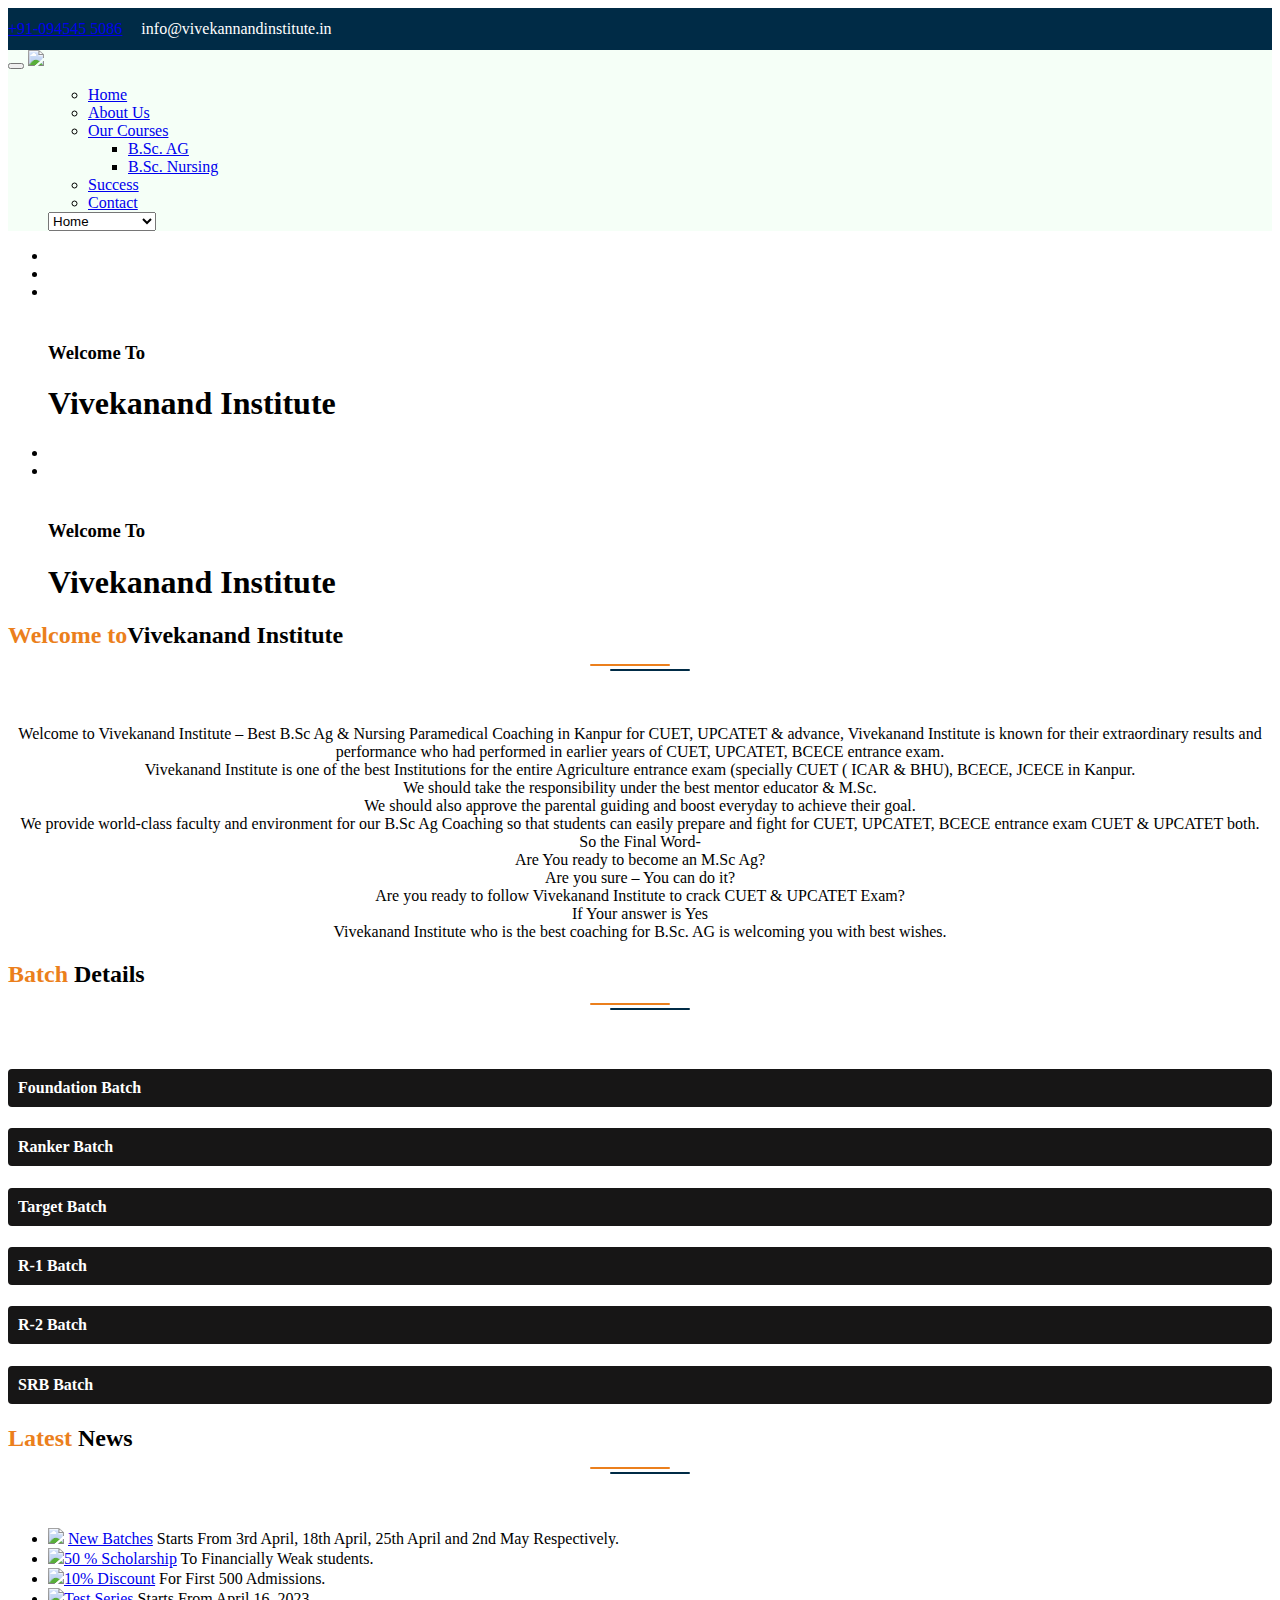
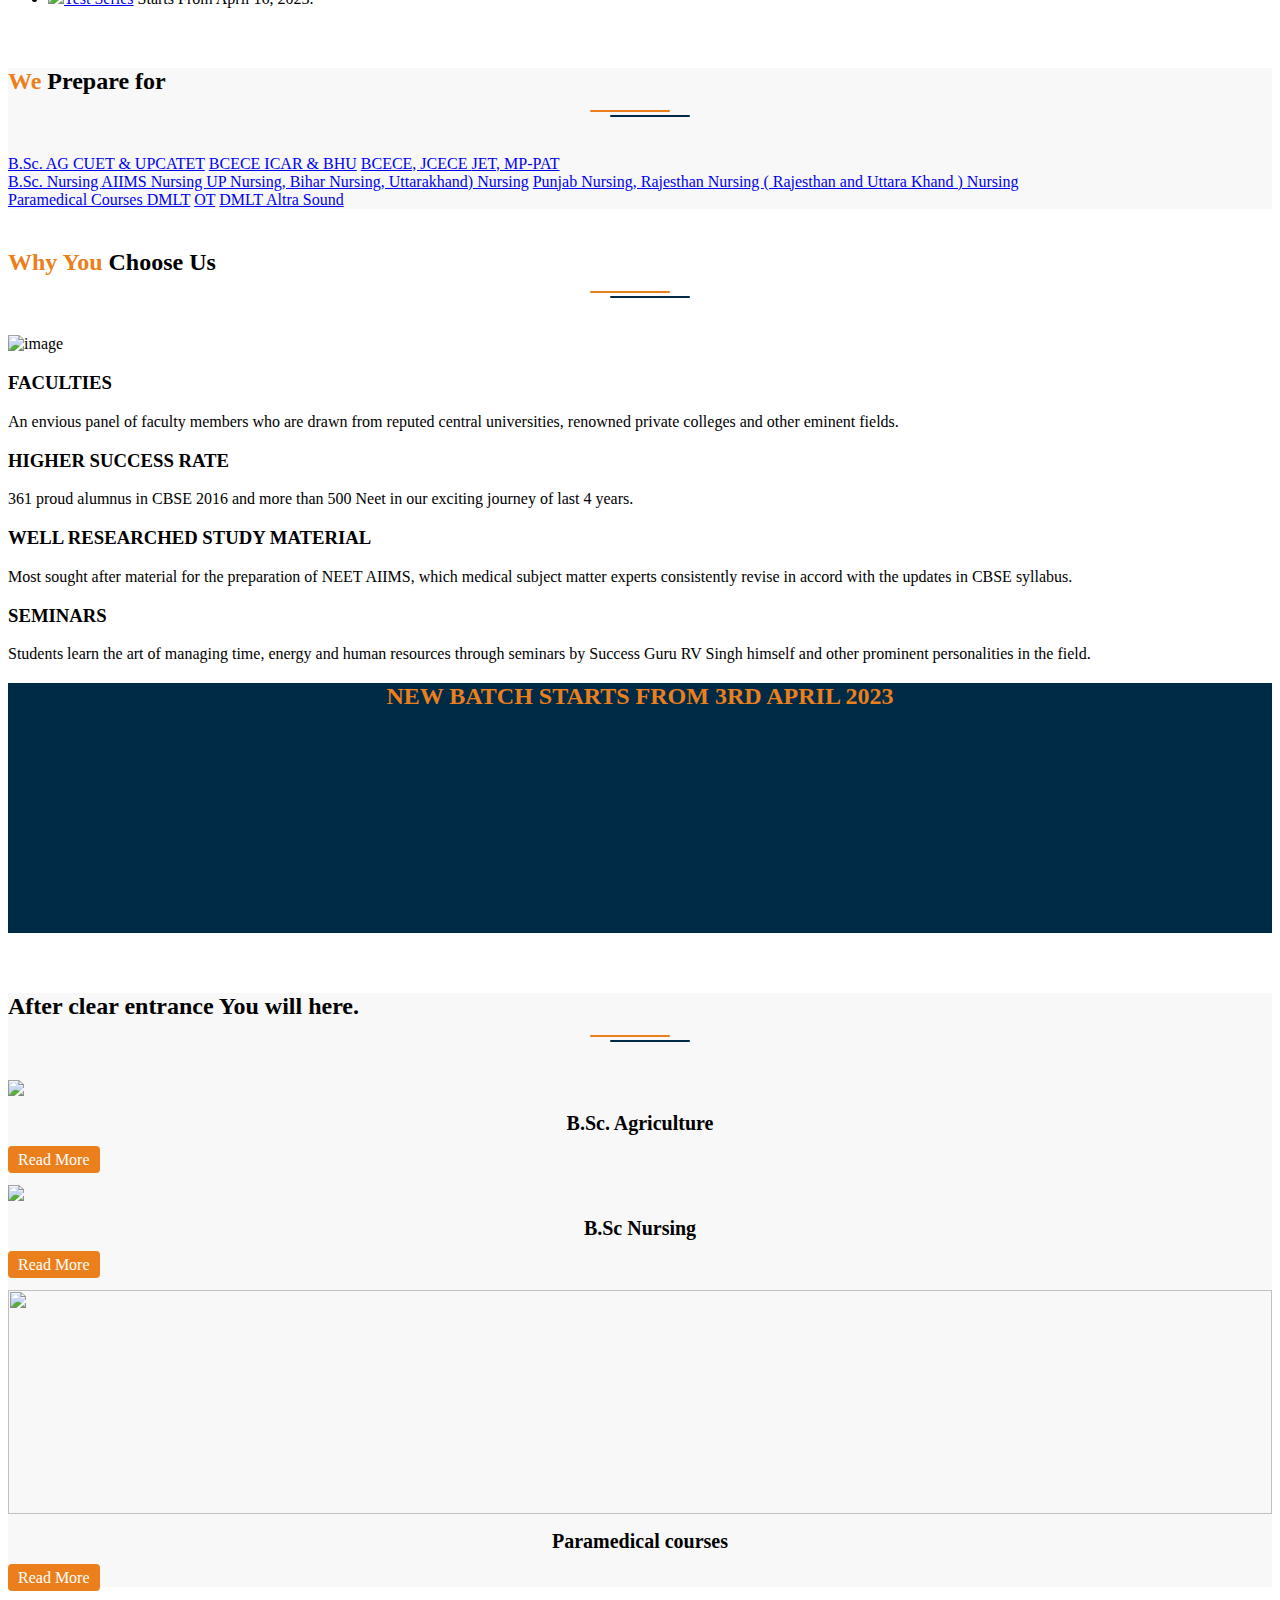
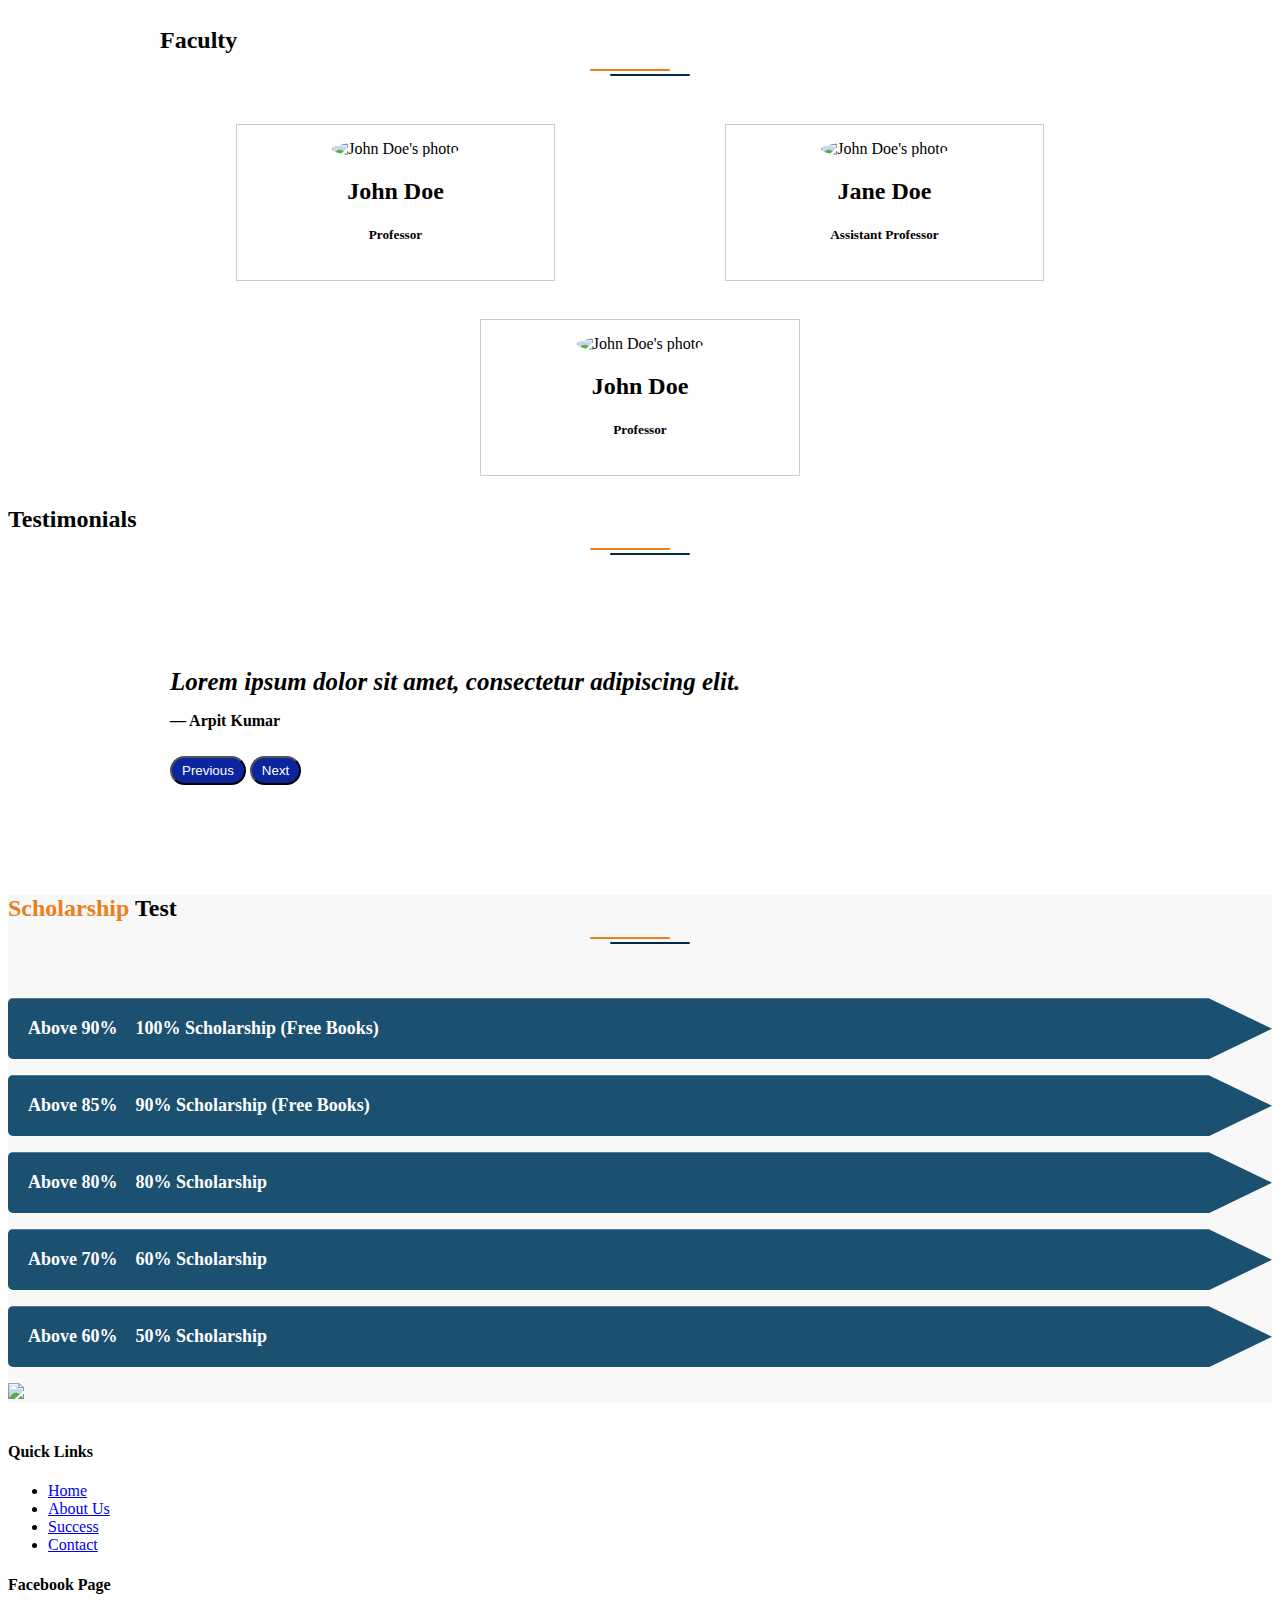
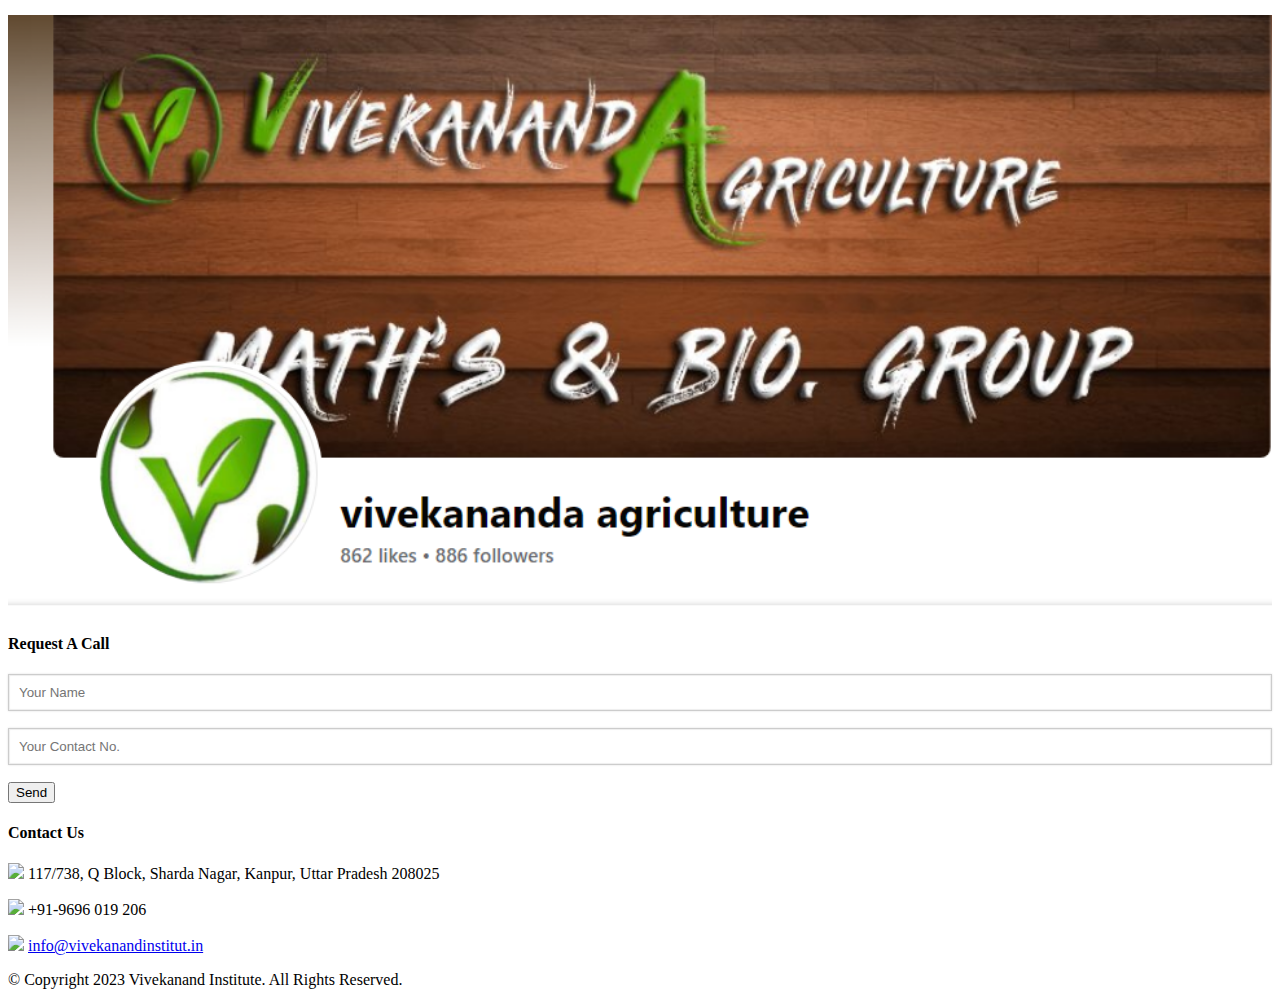
==== index.html @ 641efe3d "Add files via upload" ====
<!DOCTYPE html>
<html lang="en">

<head>
   <meta charset="UTF-8" />
   <meta name="" content="" />
   <meta http-equiv="X-UA-Compatible" content="IE=edge">
   <title>Best B.Sc( Ag & Nursing )|Paramedical Coaching in Kanpur for CUET | UPCATET | BCECE | JCECEI MPAT| Institutes in Kanpur Uttar Pradesh</title>

   <meta name="keywords"
      content="rs iit institute kanpur, iit coaching institutes in kanpur Uttar Pradesh India, best iit coaching in kanpur, r s institute, Best coaching for iit jee in kanpur" />

   <meta name="description"
      content="We provide complete exam oriented course in our IIT coaching, Contact now to know more about best iit coaching in Kanpur & get complete details." />

   <meta name="generator" content="FrontPage 4.0" />

   <meta name="Abstract" content="Official Website of R S IIT Institute, Kanpur/">

   <meta name="copyright" content="Copyright 2018 R S IIT Institute - All Rights Reserved" />

   <meta http-equiv="imagetoolbar" content="no" />

   <meta name="document-classification" content="IIT Coaching Institute Kanpur India" />

   <meta name="robots" content="index, follow" />

   <meta name="revisit-after" content="1 days" />

   <link rel="canonical" href="index.html" />

   <meta name="rating" content="general">

   <meta name="document-type" content="Public" />

   <meta name="document-distribution" content="Global" />

   <meta name="classification" content="IIT Coaching Institute" />

   <meta name="author" content="Vivekanand Institute" />

   <meta name="viewport" content="width=device-width, initial-scale=1" />

   <link rel="icon" type="image/x-icon" href="images/favicon.ico" />

   <!-- Bootstrap core CSS -->


   <link rel='stylesheet' type='text/css' media='all' href='style.css' />

   <link href="css/font-awesome.min.css" rel="stylesheet">
   <link rel='stylesheet' type='text/css'
      href='../external.html?link=http://fonts.googleapis.com/css?family=Open+Sans' />
   <link href="css/animate.css" rel="stylesheet">
   <link href="css/revolution-slider.css" rel="stylesheet">
   <link rel="stylesheet" href="css/bootstrap.min.css">


   <script src="js/jquery.js"></script>
   <script src="js/bootstrap.min.js"></script>
   <!-- Global site tag (gtag.js) - Google Analytics -->
   



</head>

<body>
   <div class="topbar">
      <div class="wrapper">
         <div class="col-md-6">
            <p><a href="tel:094545 50886"><i class="fa fa-phone"></i> +91-094545 5086</a><span><i class="fa fa-envelope-o"></i> info@vivekannandinstitute.in</span></p>
         </div>
         <div class="col-md-6">
            <div class="social">
               <a href="https://www.facebook.com/vivekanandaagriculture" target="_blank"><i
                     class="fa fa-facebook"></i></a>
               <a href="https://www.youtube.com/@VivekanandaAgricultureKanpur"
                  target="_blank"><i class="fa fa-youtube"></i></a>
               <a href="#" target="_blank"><i
                     class="fa fa-twitter"></i></a>
            </div>
         </div>
         <div class="clearfix"></div>
      </div>
   </div>

   <div id="header" style="background-color:#f5fff7;">


      <div class="inner" style="background-color:#f5fff7;">
         <nav class="navbar navbar-inverse" style="background-color:#f5fff7;">
            <div class="navbar-header">
               <button type="button" class="navbar-toggle" data-toggle="collapse" data-target="#myNavbar">
                  <span class="icon-bar"></span>
                  <span class="icon-bar"></span>
                  <span class="icon-bar"></span>
               </button>
               <img src="images/logo.png" /><a href="index-2.html">
                   
                <!--   <span>VIVEKANAND</span> INSTITUTE-->
                   
                   
                   </a>
            </div>
            <!-- site logo -->
            <div class="collapse navbar-collapse" id="myNavbar" style="background-color:#f5fff7;">
               <ul class="nav navbar-nav">
                  <div class="menu">
                     <ul id="menu-main-menu" class="sf-menu">
                        <li><a href="index-2.html">Home</a></li>
                        <li><a href="#">About Us</a></li>

                        <li><a href="#">Our Courses</a>
                           <ul>
                              <li>
                                  <a href="#">B.Sc. AG </a>
                                  
                                  </li>
                           
                              <li><a href="#">B.Sc. Nursing </a></li>

                           </ul>
                        </li>
                        <li><a href="#">Success</a></li>
                        <li><a href="#">Contact</a></li>
                     </ul>
                  </div><!-- .menu -->

                  <div class="responsive-menu">
                     <div class="menu-main-menu-container">
                        <select class="responsive-nav dropdown-menu"
                           onchange="document.location.href=this.options[this.selectedIndex].value;">

                           <option value="#">Home</option>
                           <option value="#">About Us</option>
                           <option value="#">Our Courses</option>

                           <option value="#">B.Sc. Ag </option>
                           <option value="#">B.Sc. Nursing</option>
                           <option value="#">Paramedical </option>
                           <option value="#">--UPTU/GBTU</option>
                           <option value="success.html">Success</option>
                           <option value="contact.html">Contact</option>
                           <a href="javascript:void(0);" style="font-size:15px;" class="icon"
                              onclick="myFunction()">&#9776;</a>
                        </select>
                     </div>

                  </div><!-- .responsive-menu -->
               </ul>
            </div>





      </div>
      <!-- .inner -->
   </div><!-- #header -->

   <!-- slider -->
   <section class="main-slider revolution-slider">

      <div class="tp-banner-container">
         <div class="tp-banner">
            <ul>
               <!-- SLIDE 1 -->
               <li data-transition="cube" data-slotamount="1" data-masterspeed="500" data-thumb="images/slider-1.jpg"
                  data-saveperformance="off" data-title="Next Here">
                  <img src="images/banner/banner-4.png" alt="" data-bgposition="center top" data-bgfit="100%"
                     data-bgrepeat="no-repeat">


                  <div class="tp-caption sfl sfb tp-resizeme" data-x="right" data-hoffset="-305" data-y="center"
                     data-voffset="-150" data-speed="500" data-start="500" data-easing="easeOutExpo" data-splitin="none"
                     data-splitout="none" data-elementdelay="1.5s" data-endelementdelay="1.8s" data-endspeed="1200"
                     data-endeasing="Power4.easeIn"
                     style="z-index: 4; max-width: auto; max-height: auto; white-space: nowrap;">
                    <!-- <h3 class="italic-heading"><br> Welcome To</h3>-->
                  </div>

                  <div class="tp-caption sfr sfb tp-resizeme" data-x="right" data-hoffset="-15" data-y="center"
                     data-voffset="10" data-speed="1500" data-start="1000" data-easing="easeOutExpo" data-splitin="none"
                     data-splitout="none" data-elementdelay="2.1s" data-endelementdelay="2.7s" data-endspeed="1200"
                     data-endeasing="Power4.easeIn"
                     style="z-index: 4; max-width: auto; max-height: auto; white-space: nowrap;">
                     <!--<h1>Vivekanand Institute</h1>-->
                  </div>

                  <div class="tp-caption sfl sfb tp-resizeme" data-x="left" data-hoffset="15" data-y="center"
                     data-voffset="110" data-speed="1500" data-start="1500" data-easing="easeOutExpo"
                     data-splitin="none" data-splitout="none" data-elementdelay="2.7s" data-endelementdelay="2.5s"
                     data-endspeed="1200" data-endeasing="Power4.easeIn"
                     style="z-index: 4; max-width: auto; max-height: auto; white-space: nowrap;"></div>


               </li>
               <!-- SLIDE 2 -->
               <li data-transition="boxslide" data-slotamount="1" data-masterspeed="1000"
                  data-thumb="images/banner/banner-5.png" data-saveperformance="off" data-title="Next Here">
                  <img src="images/banner/banner-5.png" alt="" data-bgposition="center top" data-bgfit="100%"
                     data-bgrepeat="no-repeat">


                  <div class="tp-caption sfl sfb tp-resizeme" data-x="center" data-hoffset="-53" data-y="center"
                     data-voffset="-90" data-speed="1500" data-start="500" data-easing="easeOutExpo" data-splitin="none"
                     data-splitout="none" data-elementdelay="0.01" data-endelementdelay="0.3" data-endspeed="1200"
                     data-endeasing="Power4.easeIn"
                     style="z-index: 4; max-width: auto; max-height: auto; white-space: nowrap;">
                    <!-- <h3 class="italic-heading">Boost Your B.Sc. Ag ( CUET,BCECE) </h3>-->
                  </div>

                  <div class="tp-caption sfr sfb tp-resizeme" data-x="center" data-hoffset="100" data-y="center"
                     data-voffset="50" data-speed="1500" data-start="1000" data-easing="easeOutExpo" data-splitin="none"
                     data-splitout="none" data-elementdelay="0.01" data-endelementdelay="0.3" data-endspeed="1200"
                     data-endeasing="Power4.easeIn"
                     style="z-index: 4; max-width: auto; max-height: auto; white-space: nowrap;">
                    <!-- <h1>Preparation</h1>-->
                  </div>

                  <div class="tp-caption sfr sfb tp-resizeme" data-x="center" data-hoffset="50" data-y="center"
                     data-voffset="80" data-speed="1500" data-start="1500" data-easing="easeOutExpo" data-splitin="none"
                     data-splitout="none" data-elementdelay="0.01" data-endelementdelay="0.3" data-endspeed="1200"
                     data-endeasing="Power4.easeIn"
                     style="z-index: 4; max-width: auto; max-height: auto; white-space: nowrap;"></div>



               </li>

               <!-- SLIDE 3 -->
               <li data-transition="papercut" data-slotamount="1" data-masterspeed="1000"
                  data-thumb="images/banner/banner-12.png" data-saveperformance="off" data-title="Next Here">
                  <img src="images/banner/banner-12.png" alt="" data-bgposition="center top" data-bgfit="100%"
                     data-bgrepeat="no-repeat">


                  <div class="tp-caption sfl sfb tp-resizeme" data-x="right" data-hoffset="-305" data-y="center"
                     data-voffset="-150" data-speed="500" data-start="500" data-easing="easeOutExpo" data-splitin="none"
                     data-splitout="none" data-elementdelay="1.5s" data-endelementdelay="1.8s" data-endspeed="1200"
                     data-endeasing="Power4.easeIn"
                     style="z-index: 4; max-width: auto; max-height: auto; white-space: nowrap;">
                     <h3 class="italic-heading"><br> Welcome To</h3>
                  </div>

                  <div class="tp-caption sfr sfb tp-resizeme" data-x="right" data-hoffset="-15" data-y="center"
                     data-voffset="10" data-speed="1500" data-start="1000" data-easing="easeOutExpo" data-splitin="none"
                     data-splitout="none" data-elementdelay="2.1s" data-endelementdelay="2.7s" data-endspeed="1200"
                     data-endeasing="Power4.easeIn"
                     style="z-index: 4; max-width: auto; max-height: auto; white-space: nowrap;">
                     <h1>Vivekanand Institute</h1>
                  </div>

                  <div class="tp-caption sfl sfb tp-resizeme" data-x="left" data-hoffset="15" data-y="center"
                     data-voffset="110" data-speed="1500" data-start="1500" data-easing="easeOutExpo"
                     data-splitin="none" data-splitout="none" data-elementdelay="2.7s" data-endelementdelay="2.5s"
                     data-endspeed="1200" data-endeasing="Power4.easeIn"
                     style="z-index: 4; max-width: auto; max-height: auto; white-space: nowrap;"></div>




               </li>

               <!-- SLIDE 4 -->
               <li data-transition="curtain-2" data-slotamount="1" data-masterspeed="1000">
                  <img src="images/banner/banner-2.jpeg" alt="" data-bgposition="center top" data-bgfit="100%"
                     data-bgrepeat="no-repeat">


             

                  <div class="tp-caption sfr sfb tp-resizeme" data-x="center" data-hoffset="100" data-y="center"
                     data-voffset="50" data-speed="1500" data-start="1000" data-easing="easeOutExpo" data-splitin="none"
                     data-splitout="none" data-elementdelay="0.01" data-endelementdelay="0.3" data-endspeed="1200"
                     data-endeasing="Power4.easeIn"
                     style="z-index: 4; max-width: auto; max-height: auto; white-space: nowrap;">
                    <!-- <h1>Prepartion</h1>-->
                  </div>

                  <div class="tp-caption sfr sfb tp-resizeme" data-x="center" data-hoffset="50" data-y="center"
                     data-voffset="80" data-speed="1500" data-start="1500" data-easing="easeOutExpo" data-splitin="none"
                     data-splitout="none" data-elementdelay="0.01" data-endelementdelay="0.3" data-endspeed="1200"
                     data-endeasing="Power4.easeIn"
                     style="z-index: 4; max-width: auto; max-height: auto; white-space: nowrap;"></div>




               </li>

               <!-- SLIDE 5 -->
               <li data-transition="3dcurtain-vertical" data-slotamount="1" data-masterspeed="1000">
                  <img src="images/banner/banner-13.jpg" alt="" data-bgposition="center top" data-bgfit="100%"
                     data-bgrepeat="no-repeat">


                  <div class="tp-caption sfl sfb tp-resizeme" data-x="right" data-hoffset="-305" data-y="center"
                     data-voffset="-150" data-speed="500" data-start="500" data-easing="easeOutExpo" data-splitin="none"
                     data-splitout="none" data-elementdelay="1.5s" data-endelementdelay="1.8s" data-endspeed="1200"
                     data-endeasing="Power4.easeIn"
                     style="z-index: 4; max-width: auto; max-height: auto; white-space: nowrap;">
           <h3 class="italic-heading"><br> Welcome To</h3>
                  </div>

                  <div class="tp-caption sfr sfb tp-resizeme" data-x="right" data-hoffset="-15" data-y="center"
                     data-voffset="10" data-speed="1500" data-start="1000" data-easing="easeOutExpo" data-splitin="none"
                     data-splitout="none" data-elementdelay="2.1s" data-endelementdelay="2.7s" data-endspeed="1200"
                     data-endeasing="Power4.easeIn"
                     style="z-index: 4; max-width: auto; max-height: auto; white-space: nowrap;">
                 <h1>Vivekanand Institute</h1>
                  </div>

                  <div class="tp-caption sfl sfb tp-resizeme" data-x="left" data-hoffset="15" data-y="center"
                     data-voffset="110" data-speed="1500" data-start="1500" data-easing="easeOutExpo"
                     data-splitin="none" data-splitout="none" data-elementdelay="2.7s" data-endelementdelay="2.5s"
                     data-endspeed="1200" data-endeasing="Power4.easeIn"
                     style="z-index: 4; max-width: auto; max-height: auto; white-space: nowrap;"></div>



               </li>
            </ul>

         </div>
      </div>

   </section>




   <!-- welcome -->
   <section class="welcome">

      <div class="container">
         <div class="col-md-12 col-sm-12 col-xs-12">
            <div class="heading ">
               <h2 class="textcenter inner-box wow fadeInDown animated" data-wow-delay="0.1s"><span>Welcome to</span>Vivekanand Institute </h2>
            </div>
            <center>
               <p class="wow fadeInLeft animated" data-wow-delay="0.1s">Welcome to Vivekanand Institute  – Best B.Sc Ag & Nursing Paramedical  Coaching in
                  Kanpur for CUET, UPCATET & advance, Vivekanand Institute is known for their extraordinary results and performance
                  who had performed in earlier years of CUET, UPCATET, BCECE entrance exam.<br>Vivekanand Institute is one of
                  the best Institutions for the entire Agriculture entrance exam (specially CUET ( ICAR & BHU), BCECE, JCECE  
                  in Kanpur. <br>We should take the responsibility under the best mentor educator & M.Sc. <br>We
                  should also approve the parental guiding and boost everyday to achieve their goal.<br>We provide
                  world-class faculty and environment for our B.Sc Ag Coaching so that students can easily prepare and fight
                  for CUET, UPCATET, BCECE entrance exam CUET & UPCATET both.<br>So the Final Word-<br>Are You ready to become an
                  M.Sc Ag?<br>Are you sure – You can do it?<br>Are you ready to follow Vivekanand Institute to crack CUET & UPCATET
                  Exam?<br>If Your answer is Yes<br>Vivekanand Institute who is the best coaching for B.Sc. AG is welcoming you
                  with best wishes.</p>
            </center>
         </div>
      </div>
   </section>
   <!-- #welcome -->

   <div class="enroll">
      <div class="container">
         <div class="col-md-6  batch">
            <div class="heading">
               <h2 class="textcenter"><span>Batch</span> Details</h2>
            </div>
            <h4><i class="fa fa-check"></i> Foundation Batch</h4>
            <h4><i class="fa fa-check"></i> Ranker Batch</h4>
            <h4><i class="fa fa-check"></i> Target Batch</h4>
            <h4><i class="fa fa-check"></i> R-1 Batch</h4>
            <h4><i class="fa fa-check"></i> R-2 Batch</h4>
            <h4><i class="fa fa-check"></i> SRB Batch</h4>
         </div>

         <div class="col-md-6 ">
            <div class="heading">
               <h2 class="textcenter"><span>Latest</span> News</h2>
            </div>

            <div class="sidebar-newsfeed">
               <!-- Begin .newsfeed -->
               <div class="newsfeed-3">
                  <ul id="ticker_02" class="ticker">
                     <li>
                        <img src="images/new.gif"> <a href="#">New Batches</a> Starts From 3rd April, 18th April, 25th
                        April and 2nd May Respectively.
                     </li>
                     <li>
                        <img src="images/new.gif"><a href="#">50 % Scholarship</a> To Financially Weak students.
                     </li>

                     <li>
                        <img src="images/new.gif"><a href="#">10% Discount</a> For First 500 Admissions.
                     </li>
                     <li>
                        <img src="images/new.gif"><a href="#">Test Series</a> Starts From April 16, 2023.
                     </li>
                  </ul>

               </div>
               <!-- End .newsfeed -->
            </div>
         </div>


      </div>
   </div>



   <section class="courses">
      <div class="container">
         <div class="heading">
            <h2 class="textcenter"><span>We</span> Prepare for</h2>
         </div>
         <div class="col-md-4">
        
<div class="list-group">
  <a href="#" class="list-group-item list-group-item-action active">
   B.Sc. AG
  </a>
  <a href="#" class="list-group-item list-group-item-action">CUET & UPCATET</a>
  <a href="#" class="list-group-item list-group-item-action"> BCECE ICAR & BHU</a>
  <a href="#" class="list-group-item list-group-item-action">
      BCECE, JCECE
     
  </a>
  <a href="#" class="list-group-item list-group-item-action disabled">JET, MP-PAT</a>
</div>
</div>

         <div class="col-md-4">
             
            <div class="list-group">
  <a href="#" class="list-group-item list-group-item-action active">
   B.Sc. Nursing
  </a>
  <a href="#" class="list-group-item list-group-item-action"> AIIMS Nursing </a>
  <a href="#" class="list-group-item list-group-item-action">UP Nursing, Bihar Nursing, Uttarakhand) Nursing</a>
  <a href="#" class="list-group-item list-group-item-action">
      Punjab Nursing, Rajesthan Nursing
     
  </a>
  <a href="#" class="list-group-item list-group-item-action disabled"> ( Rajesthan and Uttara Khand ) Nursing</a>
  
</div>
         </div>

         <div class="col-md-4">
           <div class="list-group">
  <a href="#" class="list-group-item list-group-item-action active">
   Paramedical Courses
  </a>
  <a href="#" class="list-group-item list-group-item-action"> DMLT</a>
  <a href="#" class="list-group-item list-group-item-action">OT</a>
  <a href="#" class="list-group-item list-group-item-action">
     DMLT
     
  </a>
  <a href="#" class="list-group-item list-group-item-action disabled">Altra Sound </a>
</div>
         </div>


         <div class="clearfix"></div>
      </div>
   </section>
   

   <section class="text-left">
      <div class="container">
         <div class="heading">
            <h2 class="textcenter"><span>Why You</span> Choose Us</h2>
         </div>
         <div class="row">
            <div class="col-md-6 d-none d-md-block">
               <img src="images/e12.png" alt="image" class="w-100">
            </div>
            <div class="col-md-6 m-t-30">
               <div class="media">
                  <div class="media-icon icon-cir">
                     <i class="fa fa-tasks"></i>
                  </div>
                  <div class="media-body">
                     <h3>FACULTIES</h3>
                     <p>An envious panel of faculty members who are drawn from reputed central universities, renowned
                        private colleges and other eminent fields.</p>
                  </div>
               </div>
               <div class="media">
                  <div class="media-icon icon-cir">
                     <i class="fa fa-rocket"></i>
                  </div>
                  <div class="media-body">
                     <h3>HIGHER SUCCESS RATE</h3>
                     <p>361 proud alumnus in CBSE 2016 and more than 500 Neet in our exciting journey of last 4 years.
                     </p>
                  </div>
               </div>
               <div class="media">
                  <div class="media-icon icon-cir">
                     <i class="fa fa-book"></i>
                  </div>
                  <div class="media-body">
                     <h3>WELL RESEARCHED STUDY MATERIAL</h3>
                     <p>Most sought after material for the preparation of NEET AIIMS, which medical subject matter
                        experts consistently revise in accord with the updates in CBSE syllabus.</p>
                  </div>
               </div>
               <div class="media">
                  <div class="media-icon icon-cir">
                     <i class="fa fa-gift"></i>
                  </div>
                  <div class="media-body">
                     <h3>SEMINARS</h3>
                     <p>Students learn the art of managing time, energy and human resources through seminars by Success
                        Guru RV Singh himself and other prominent personalities in the field.</p>
                  </div>
               </div>
            </div>
         </div>
      </div>
   </section>




   <section id="ranker">
      <div class="container">
         <div class="rank">
            <center>
               <h2 class="wow bounceInLeft animated" data-wow-delay="0.1ms">New Batch Starts From 3rd April 2023</h2>
               <h3 class="wow bounceInLeft animated" data-wow-delay="0.2ms"></h3>
               <h3 class="wow bounceInLeft animated" data-wow-delay="0.3ms"></h3>
            </center>
         </div>
   </section>
   <section class="courses">
      <div class="container">
         <div class="heading">
            <h2 class="textcenter"><span></span> After clear entrance You will here.</h2>
         </div>
         <div class="col-md-4">
            <div class="imageborder">
               <img src="https://encrypted-tbn0.gstatic.com/images?q=tbn:ANd9GcRGVv5-ryYPUJiFmXR6UAHgpPIH9JDIbJQ1uXI5cefsaJwwmZqiicnLv0qCIPJU_8zCOFs&usqp=CAU" width="100%">
            </div>
            <h4> B.Sc. Agriculture</h4>

            <p><a href="#" class="btn">Read More</a></p>
         </div>
         
        <div class="col-md-4">
            <div class="imageborder">
               <img src="https://encrypted-tbn0.gstatic.com/images?q=tbn:ANd9GcTr3pAmOnZbk_anvc8Tt6UlmNyrpEb7QdpCDQ&usqp=CAU" width="100%">
            </div>
            <h4>B.Sc Nursing</h4>
            <p><a href="#" class="btn">Read More</a></p>
         </div>

         <div class="col-md-4">
            <div class="imageborder">
               <img src="https://encrypted-tbn0.gstatic.com/images?q=tbn:ANd9GcRIvajeKwz4IBHBGeWyKfMOAqPzFGbUFe8scQ&usqp=CAU" width="100%"    style="height:224px;">
            </div>
            <h4>Paramedical courses</h4>
            <p><a href="#" class="btn">Read More</a></p>
         </div>




         <div class="clearfix"></div>
      </div>
   </section>

   <div class="facultytop-container">
      <div class="heading">
         <h2 class="textcenter"><span></span> Faculty</h2>
      </div>
      <div class="faculty-container">
      
         <div class="faculty-card">
             <img src="images/Faculty.jpg" alt="John Doe's photo" class="faculty-photo">
             <h2>John Doe</h2>
             <h5>Professor</h5>
         </div>
     
         <div class="faculty-card">
            <img src="images/Faculty.jpg" alt="John Doe's photo" class="faculty-photo">
             <h2>Jane Doe</h2>
             <h5>Assistant Professor</h5>
         </div>

         <div class="faculty-card">
            <img src="images/Faculty.jpg" alt="John Doe's photo" class="faculty-photo">
            <h2>John Doe</h2>
            <h5>Professor</h5>
        </div>
     
         
     </div>
   </div>
   <section class="text-left">
      <div class="heading">
         <h2 class="textcenter"><span></span> Testimonials</h2>
      </div>
   <div class="testimonialtop-container">
      <div class="testimonial-container" id="testimonial-container">
         
         <p class="quote" id="quote"></p>
         <p class="person" id="person"></p>
         <button class="btnn prev-btnn" onclick="prevTestimonial()">Previous</button>
         <button class="btnn next-btnn" onclick="nextTestimonial()">Next</button>
     </div>
   </div>
   </section>
  

   <section class="enroll scollar">
      <div class="wrapper">
         <div class="heading">
            <h2 class="textcenter"><span>Scholarship</span> Test</h2>
         </div>
         <div class="col-md-6">
            <h5 class="wow slideInLeft animated" data-wow-delay="0.1s">Above 90% &nbsp;<i
                  class="fa fa-arrow-right"></i>&nbsp; 100% Scholarship (Free Books)</h5>
            <h5 class="wow slideInLeft animated" data-wow-delay="0.3s">Above 85% &nbsp;<i
                  class="fa fa-arrow-right"></i>&nbsp; 90% Scholarship (Free Books)</h5>
            <h5 class="wow slideInLeft animated" data-wow-delay="0.5s">Above 80% &nbsp;<i
                  class="fa fa-arrow-right"></i>&nbsp; 80% Scholarship</h5>
            <h5 class="wow slideInLeft animated" data-wow-delay="0.7s">Above 70% &nbsp;<i
                  class="fa fa-arrow-right"></i>&nbsp; 60% Scholarship</h5>
            <h5 class="wow slideInLeft animated" data-wow-delay="0.9s">Above 60% &nbsp;<i
                  class="fa fa-arrow-right"></i>&nbsp; 50% Scholarship</h5>
         </div>
         <div class="col-md-6">
            <div class="imageborder wow slideInRight animated" data-wow-delay="0.2s">
               <img src="images/students.png" width="100%">
            </div>
         </div>
         <div class="clearfix"></div>
      </div>
   </section>

   <div id="fix-footer"></div>

   <div id="footer">
      <div class="inner">
         <div class="col-md-3">
            <div class="footer_widget widget_nav_menu">
               <h4>Quick Links</h4>
               <div class="menu-pages-3-container">
                  <ul id="menu-pages-3" class="menu">
                     <li><a href="index-2.html">Home</a></li>
                     <li><a href="about.html">About Us</a></li>
                     <li><a href="success.html">Success</a></li>
                     <li><a href="contact.html">Contact</a></li>
                  </ul>
               </div>
            </div>
         </div><!-- .one fourth -->

         <div class="col-md-3">
            <div class="footer_widget widget_nav_menu">
               <h4>Facebook Page</h4>
               <img src="vf.PNG" style="width:100%;" >
               
            </div>
         </div><!-- .one fourth -->

         <div class="col-md-3">
            <div class="footer_widget request-call">
               <h4>Request A Call</h4>
               <div class="menu-pages-3-container">
                  <form action="#" method="post">
                     <div class="form_wrap">
                        <input name="name" type="text" placeholder="Your Name">
                     </div>
                     <div class="form_wrap">
                        <input name="mob" type="tel" placeholder="Your Contact No.">
                     </div>
                     <div class="form_wrap">
                        <button type="submit">Send <i class="fa fa-send"></i></button>
                     </div>
                  </form>
               </div>
            </div>
         </div><!-- .one fourth -->

         <div class="col-md-3">
            <div class="footer_widget widget_text">
               <h4>Contact Us</h4>
               <div class="textwidget">
                  <p><img src="images/icons/iconsweets/white/16/home.png" class="middle" /> 117/738, Q Block, Sharda Nagar, Kanpur, Uttar Pradesh 208025</p>
                  <p><img src="images/icons/iconsweets/white/16/phone.png" class="middle" /> +91-9696 019 206</p>
                  <p><img src="images/icons/iconsweets/white/16/mail.png" class="middle" /> <a
                        href="mailto:info@vivekanandinstitut.in">info@vivekanandinstitut.in</a></p>
               </div>
            </div>
         </div><!-- .one fourth -->

      </div><!-- .inner -->
   </div><!-- #footer -->

   <div id="copyright">
      <div class="inner">
         <div class="alignleft">&copy; Copyright 2023 Vivekanand Institute. All Rights Reserved.</div>
         
      </div>
   </div><!-- #copyright -->
   <div class="clear"></div>





   <script src="js/bootstrap.min.js"></script>
   <script src="js/jquery.js"></script>
   <script src="js/wow.html"></script>
   <script src="js/jquery.fancybox.pack.js"></script>
   <script src="js/bxslider.html"></script>

   <script src="js/revolution.min.js"></script>
   <script src="js/script.js"></script>

   <!-- Custom Script -->
   <script src="js/main.js"></script>
   <script>
      const testimonials = [
          { quote: 'Lorem ipsum dolor sit amet, consectetur adipiscing elit.', person: 'Arpit Kumar' },
          { quote: 'Proin eget tortor risus. Pellentesque in ipsum id orci porta dapibus.', person: 'Vikram Kumar' },
          { quote: 'Vestibulum ac diam sit amet quam vehicula elementum sed sit amet dui.', person: 'Alice Smith' },
          // Add more testimonials as needed
      ];
      let currentTestimonialIndex = 0;
    let intervalId;
      function updateTestimonial() {
        const quoteElement = document.getElementById('quote');
        const personElement = document.getElementById('person');

        const currentTestimonial = testimonials[currentTestimonialIndex];
        quoteElement.textContent = currentTestimonial.quote;
        personElement.textContent = `— ${currentTestimonial.person}`;
    }

    function nextTestimonial() {
        currentTestimonialIndex = (currentTestimonialIndex + 1) % testimonials.length;
        updateTestimonial();
        resetInterval();
    }

    function prevTestimonial() {
        currentTestimonialIndex = (currentTestimonialIndex - 1 + testimonials.length) % testimonials.length;
        updateTestimonial();
        resetInterval();
    }

    function resetInterval() {
        clearInterval(intervalId);
        intervalId = setInterval(nextTestimonial, 3000);
    }

    // Display the first testimonial when the page loads
    document.addEventListener('DOMContentLoaded', () => {
        updateTestimonial();
        intervalId = setInterval(nextTestimonial, 3000);
    });
  </script>
   <script>

      function tick() {
         $('#ticker_01 li:first').slideUp(function () { $(this).appendTo($('#ticker_01')).slideDown(); });
      }
      setInterval(function () { tick() }, 5000);


      function tick2() {
         $('#ticker_02 li:first').slideUp(function () { $(this).appendTo($('#ticker_02')).slideDown(); });
      }
      setInterval(function () { tick2() }, 3000);


      function tick3() {
         $('#ticker_03 li:first').animate({ 'opacity': 0 }, 200, function () { $(this).appendTo($('#ticker_03')).css('opacity', 1); });
      }
      setInterval(function () { tick3() }, 4000);

      function tick4() {
         $('#ticker_04 li:first').slideUp(function () { $(this).appendTo($('#ticker_04')).slideDown(); });
      }


      /**
       * USE TWITTER DATA
       */

      $.ajax({
         url: 'http://search.twitter.com/search.json',
         data: 'q=%23javascript',
         dataType: 'jsonp',
         timeout: 10000,
         success: function (data) {
            if (!data.results) {
               return false;
            }

            for (var i in data.results) {
               var result = data.results[i];
               var $res = $("<li />");
               $res.append('<img src="' + result.profile_image_url + '" />');
               $res.append(result.text);

               console.log(data.results[i]);
               $res.appendTo($('#ticker_04'));
            }
            setInterval(function () { tick4() }, 4000);

            $('#example_4').show();

         }
      });


   </script>
</body>



</html>
---- style.css ----
@import url("css/reset.css");
@import url("css/style.css");
@import url("css/responsive.css");

/* including elements */
@import url("css/shortcodes.css");
@import url("css/prettyPhoto.css");

.topbar {
    background-color: #002b46;
    padding: 12px 0;
    color: #fff;
}

.topbar p {
    margin: 0;
    font-size: 16px;
}

.social .fa:hover,
.topbar .fa {
    color: #eb7f1c;
}

.topbar span {
    margin-left: 15px;
}

.social {
    float: right;
}

.social .fa {
    font-size: 18px;
    color: #fff;
    margin: 0 10px;
}

section.courses,
section.enroll {
    background: #f8f8f8;
    margin-top: 60px;
    margin-bottom: 40px;
}

section.enroll form {
    background: #eb7f1c;
    padding: 30px 50px;
    border-radius: 5px;
}

section.enroll input,
section.enroll select {
    width: 100%;
    margin: 5px 0;
    padding: 16px;
    box-sizing: border-box;
}

section.enroll form input[type='submit'] {
    background: #002b46;
    border: 0;
    color: #fff;
    font-size: 20px;
}

.batch h4 {
    background: #171616;
    padding: 10px;
    border-radius: 4px;
    color: #fff;
}

.heading {
    padding-bottom: 40px;
}

.heading h2 span {
    color: #eb7f1c;
    font-weight: 600;
}

.heading h2 {
    font-weight: 600;
}

.heading h2:after,
.heading h2:before {
    position: absolute;
    margin: 0 auto;
    width: 80px;
    content: "";
    border-radius: 3px;
}

.heading h2:before {
    margin-top: 42px;
    left: 0;
    right: 20px;
    height: 2px;
    background-color: #eb7f1c;
}

.heading h2:after {
    margin-top: 47px;
    left: 20px;
    right: 0;
    height: 0;
    border-bottom: 2px solid #002b46;
}

.enroll-img {
    margin-top: 64px;
}

section#ranker {
    background: #002b46 url(images/backimg.jpg);
    background-repeat: no-repeat;
    background-size: cover;
    height: 250px;
    background-attachment: fixed;
}

section#ranker h3,
section#ranker h2 {
    color: #eb7f1c;
    font-weight: bold;
    text-transform: uppercase;
}

section#ranker h3 {
    text-transform: capitalize;
    color: #ffffff;
}

section.scollar h5 {
    background: #1c5071;
    padding: 20px 20px;
    border-radius: 5px;
    color: #fff;
    font-size: 18px;
    font-weight: bold;
    margin: 16px 0;
    clip-path: polygon(0% 0%, 95% 0%, 100% 50%, 95% 100%, 0% 100%);
}

.request-call input {
    width: 100%;
    border: 1px solid #ccc;
    box-shadow: 0 0 2px #e1e1e1, inset 0 0 1px 1px #eee;
    padding: 10px;
    box-sizing: border-box;
    margin-bottom: 17px;
}

section.courses h4 {
    font-size: 20px;
    margin: 12px 0;
    text-align: center;
}

section.courses .one_fourth {
    background: white;
    padding: 4px 10px;
    box-shadow: 0px 0px 4px #0000002b;
    margin-right: 1.2%;
}

.btn {
    background: #eb7f1c;
    padding: 5px 10px;
    color: #fff;
    text-decoration: none;
    border-radius: 4px;
}

.btn:hover {
    background: #7dadcc;

    text-decoration: none;
}

.theme-btn {
    background: #002b46 !important;
}

.theme-btn:hover {
    background: #eb7f1c !important;
}

.facultytop-container {
    margin: 0 auto;
    height: 100%;
    width: 960px;
    display: block;
}

.faculty-container {
    display: flex;
    justify-content: space-around;
    flex-wrap: wrap;
    gap: 18px
}

.faculty-card {
    border: 1px solid #ccc;
    margin: 10px;
    padding: 15px;
    text-align: center;
    width: calc(33.33% - 32px);

}

.faculty-photo {
    max-width: 200px;
    border-radius: 50%;
}

.testimonialtop-container {
    margin: 0 auto;
    height: 100%;
    width: 960px;
    display: block;
}

.testimonial-container {
    
    margin: auto;
    padding: 50px 10px;
    position:relative;
}

.quote {
     font-weight:600;
      font-size:25px;
    font-style: italic;
    margin-bottom: 10px;
}

.person {
    font-weight: bold;
}

.btnn {
    background-color: #0a259d;
    color: white;
    padding: 5px 10px;
    margin-top: 10px;
    cursor: pointer;
    border-radius: 21px;
   
}
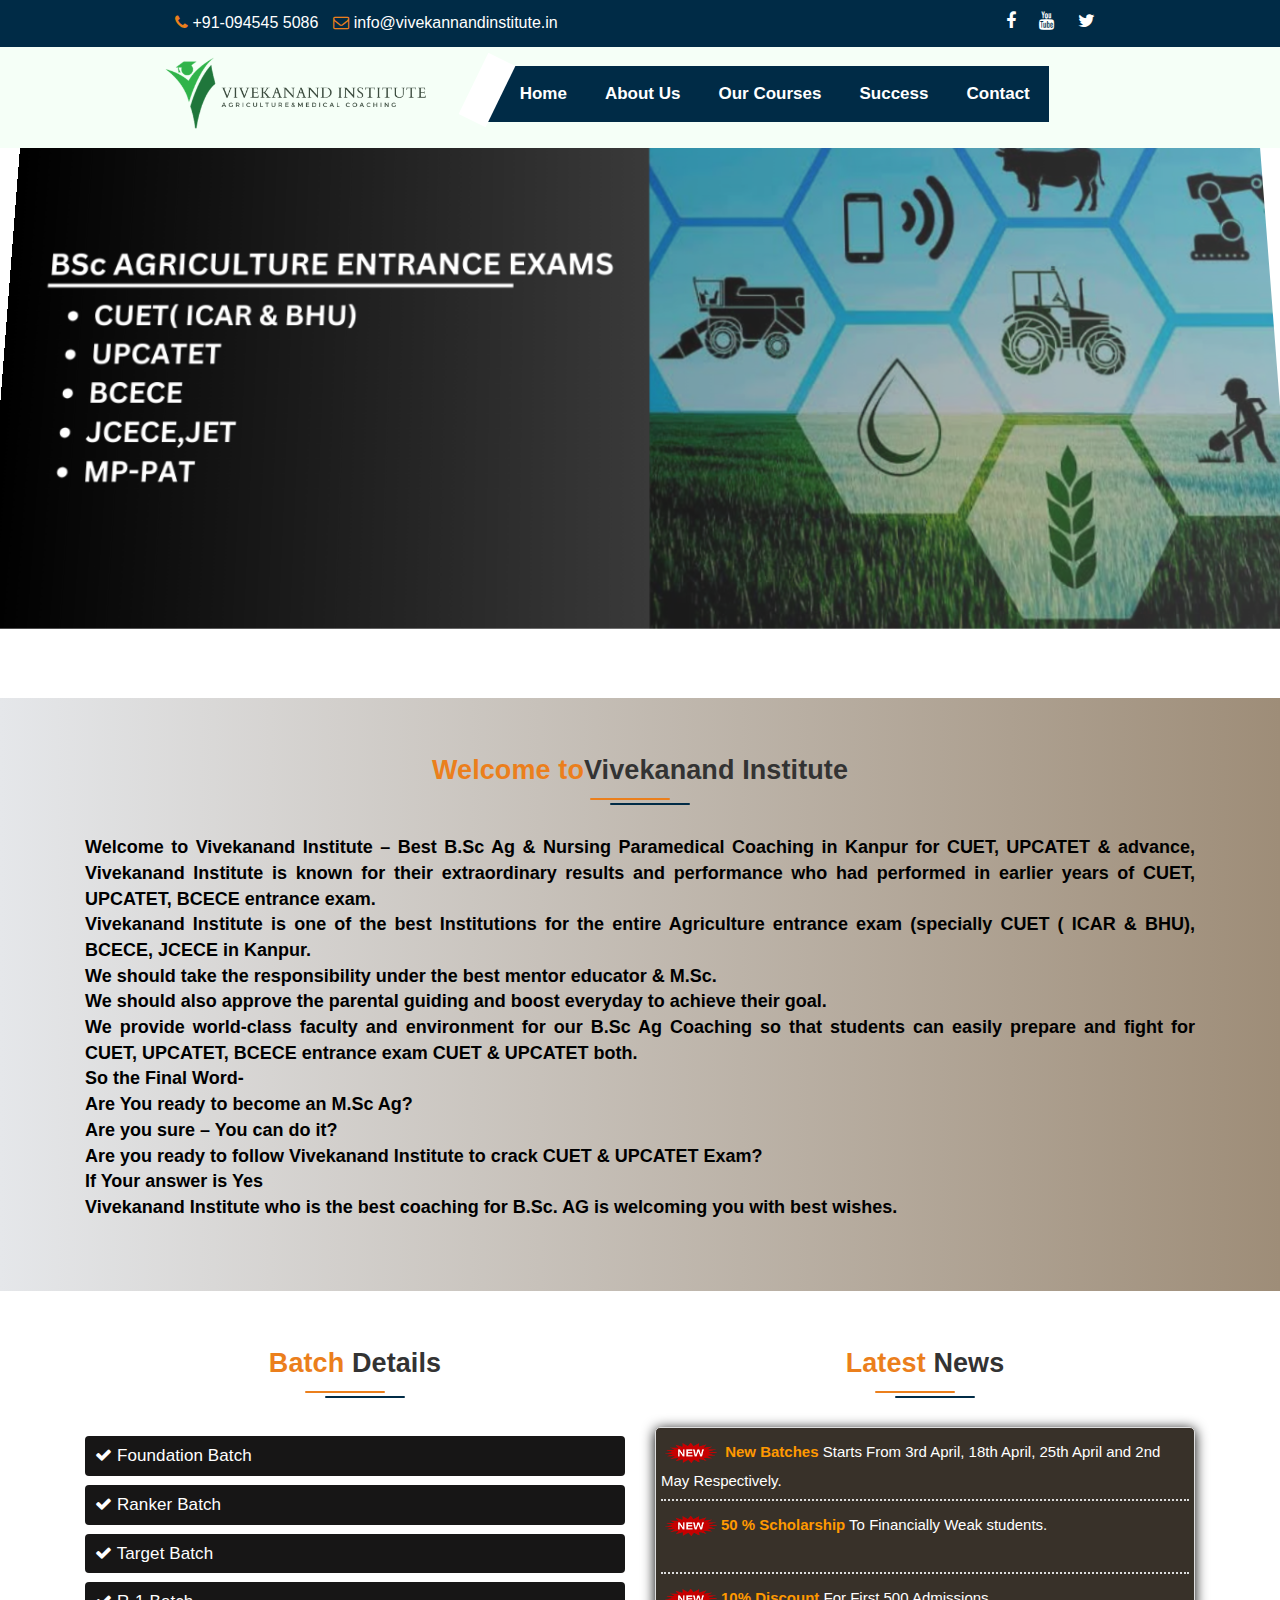
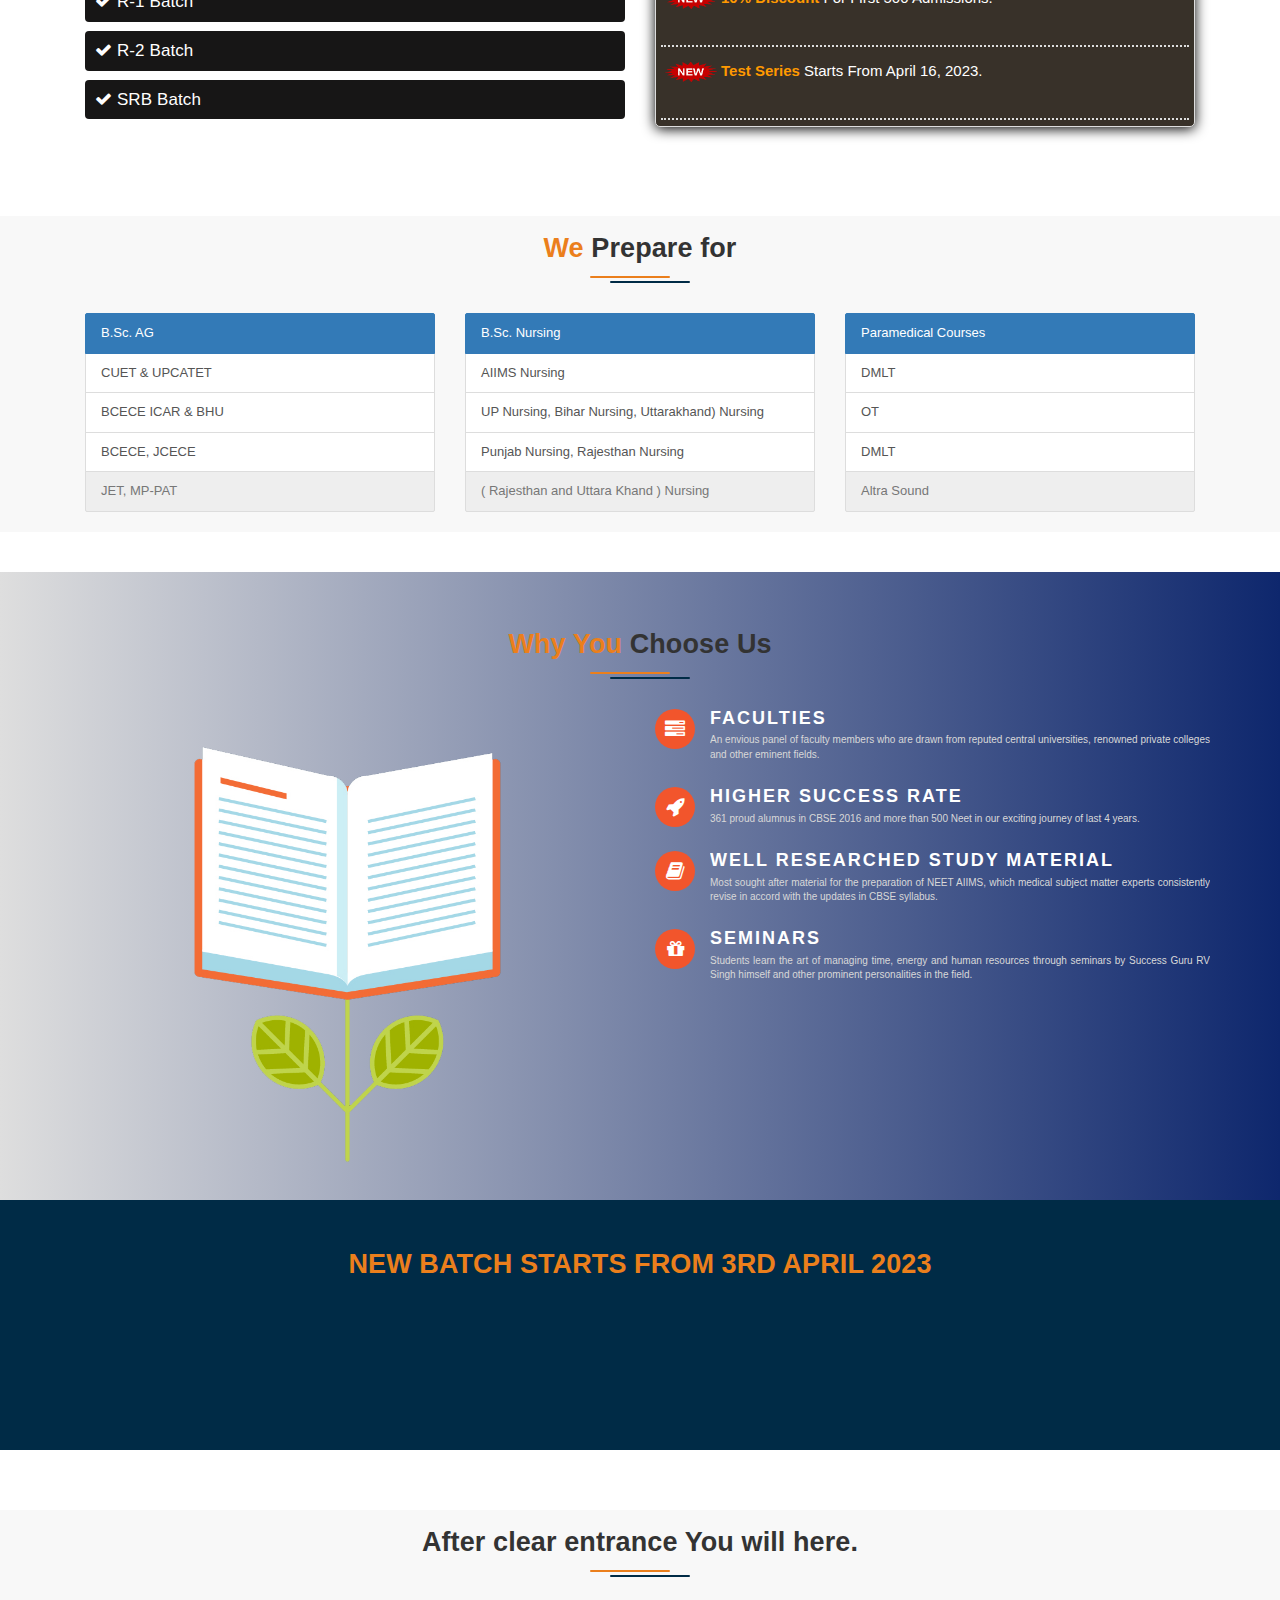
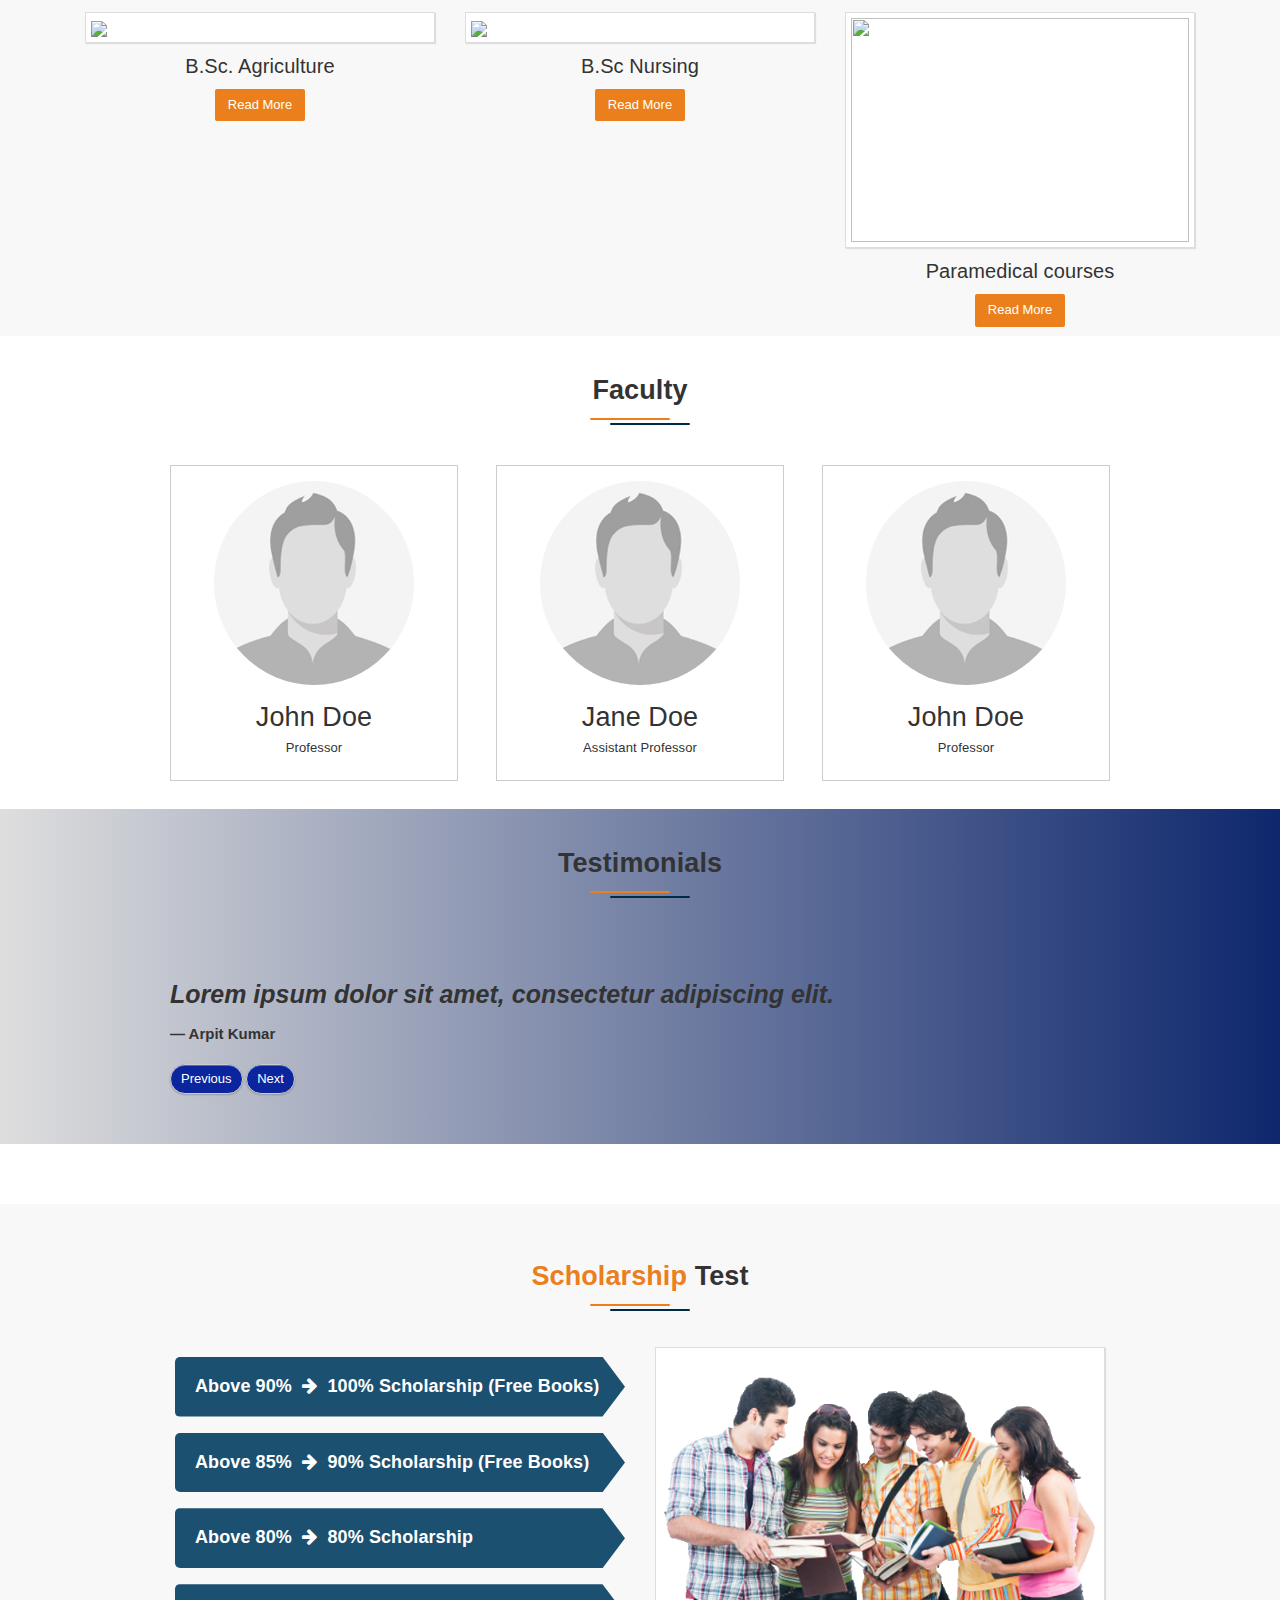
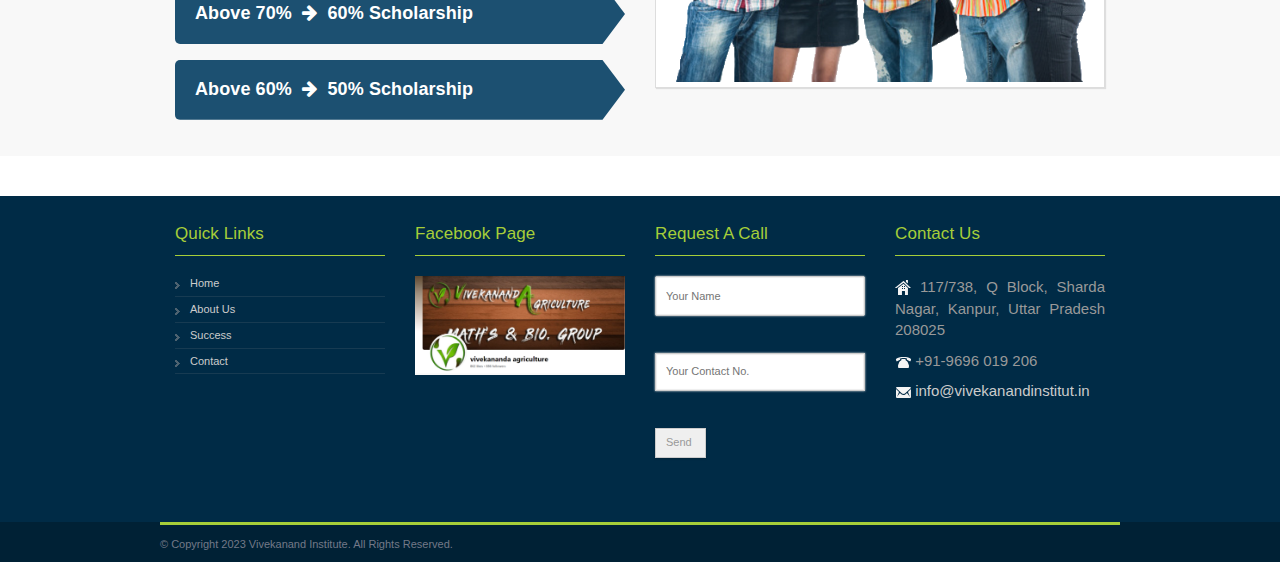
==== commit 4cf002f2: "changed index2 to index" ====
--- a/index.html
+++ b/index.html
@@ -96,7 +96,7 @@
                   <span class="icon-bar"></span>
                   <span class="icon-bar"></span>
                </button>
-               <img src="images/logo.png" /><a href="index-2.html">
+               <img src="images/logo.png" /><a href="index.html">
                    
                 <!--   <span>VIVEKANAND</span> INSTITUTE-->
                    
@@ -108,22 +108,22 @@
                <ul class="nav navbar-nav">
                   <div class="menu">
                      <ul id="menu-main-menu" class="sf-menu">
-                        <li><a href="index-2.html">Home</a></li>
-                        <li><a href="#">About Us</a></li>
+                        <li><a href="index.html">Home</a></li>
+                        <li><a href="about.html">About Us</a></li>
 
                         <li><a href="#">Our Courses</a>
                            <ul>
                               <li>
-                                  <a href="#">B.Sc. AG </a>
+                                  <a href="bsc-agri.html">B.Sc. AG </a>
                                   
                                   </li>
                            
-                              <li><a href="#">B.Sc. Nursing </a></li>
+                              <li><a href="bsc-nursing.html">B.Sc. Nursing </a></li>
 
                            </ul>
                         </li>
                         <li><a href="#">Success</a></li>
-                        <li><a href="#">Contact</a></li>
+                        <li><a href="contact.html">Contact</a></li>
                      </ul>
                   </div><!-- .menu -->
 
@@ -649,7 +649,7 @@
                <h4>Quick Links</h4>
                <div class="menu-pages-3-container">
                   <ul id="menu-pages-3" class="menu">
-                     <li><a href="index-2.html">Home</a></li>
+                     <li><a href="index.html">Home</a></li>
                      <li><a href="about.html">About Us</a></li>
                      <li><a href="success.html">Success</a></li>
                      <li><a href="contact.html">Contact</a></li>
--- a/css/revolution-slider.css
+++ b/css/revolution-slider.css
@@ -0,0 +1,5 @@
+.tp-banner {
+	max-height: 550px!important;
+	height: 550px!important;
+}
+.tp-static-layers{position:absolute;z-index:505;top:0;left:0}.tp-hide-revslider,.tp-caption.tp-hidden-caption{visibility:hidden!important;display:none!important}.tp-caption{z-index:1;white-space:nowrap}.tp-caption-demo .tp-caption{position:relative!important;display:inline-block;margin-bottom:10px;margin-right:20px!important}.tp-caption.whitedivider3px{color:#000;text-shadow:none;background-color:#fff;background-color:rgba(255,255,255,1);text-decoration:none;min-width:408px;min-height:3px;background-position:initial initial;background-repeat:initial initial;border-width:0;border-color:#000;border-style:none}.tp-caption.finewide_large_white{color:#fff;text-shadow:none;font-size:60px;line-height:60px;font-weight:300;font-family:"Open Sans",sans-serif;background-color:transparent;text-decoration:none;text-transform:uppercase;letter-spacing:8px;border-width:0;border-color:#000;border-style:none}.tp-caption.whitedivider3px{color:#000;text-shadow:none;background-color:#fff;background-color:rgba(255,255,255,1);text-decoration:none;font-size:0;line-height:0;min-width:468px;min-height:3px;border-width:0;border-color:#000;border-style:none}.tp-caption.finewide_medium_white{color:#fff;text-shadow:none;font-size:37px;line-height:37px;font-weight:300;font-family:"Open Sans",sans-serif;background-color:transparent;text-decoration:none;text-transform:uppercase;letter-spacing:5px;border-width:0;border-color:#000;border-style:none}.tp-caption.boldwide_small_white{font-size:25px;line-height:25px;font-weight:800;font-family:"Open Sans",sans-serif;color:#fff;text-decoration:none;background-color:transparent;text-shadow:none;text-transform:uppercase;letter-spacing:5px;border-width:0;border-color:#000;border-style:none}.tp-caption.whitedivider3px_vertical{color:#000;text-shadow:none;background-color:#fff;background-color:rgba(255,255,255,1);text-decoration:none;font-size:0;line-height:0;min-width:3px;min-height:130px;border-width:0;border-color:#000;border-style:none}.tp-caption.finewide_small_white{color:#fff;text-shadow:none;font-size:25px;line-height:25px;font-weight:300;font-family:"Open Sans",sans-serif;background-color:transparent;text-decoration:none;text-transform:uppercase;letter-spacing:5px;border-width:0;border-color:#000;border-style:none}.tp-caption.finewide_verysmall_white_mw{font-size:13px;line-height:25px;font-weight:400;font-family:"Open Sans",sans-serif;color:#fff;text-decoration:none;background-color:transparent;text-shadow:none;text-transform:uppercase;letter-spacing:5px;max-width:470px;white-space:normal!important;border-width:0;border-color:#000;border-style:none}.tp-caption.lightgrey_divider{text-decoration:none;background-color:#ebebeb;background-color:rgba(235,235,235,1);width:370px;height:3px;background-position:initial initial;background-repeat:initial initial;border-width:0;border-color:#222;border-style:none}.tp-caption.finewide_large_white{color:#FFF;text-shadow:none;font-size:60px;line-height:60px;font-weight:300;font-family:"Open Sans",sans-serif;background-color:rgba(0,0,0,0);text-decoration:none;text-transform:uppercase;letter-spacing:8px;border-width:0;border-color:#000;border-style:none}.tp-caption.finewide_medium_white{color:#FFF;text-shadow:none;font-size:34px;line-height:34px;font-weight:300;font-family:"Open Sans",sans-serif;background-color:rgba(0,0,0,0);text-decoration:none;text-transform:uppercase;letter-spacing:5px;border-width:0;border-color:#000;border-style:none}.tp-caption.huge_red{position:absolute;color:#df4b6b;font-weight:400;font-size:150px;line-height:130px;font-family:'Oswald',sans-serif;margin:0;border-width:0;border-style:none;white-space:nowrap;background-color:#2d3136;padding:0}.tp-caption.middle_yellow{position:absolute;color:#fbd572;font-weight:600;font-size:50px;line-height:50px;font-family:'Open Sans',sans-serif;margin:0;border-width:0;border-style:none;white-space:nowrap}.tp-caption.huge_thin_yellow{position:absolute;color:#fbd572;font-weight:300;font-size:90px;line-height:90px;font-family:'Open Sans',sans-serif;margin:0;letter-spacing:20px;border-width:0;border-style:none;white-space:nowrap}.tp-caption.big_dark{position:absolute;color:#333;font-weight:700;font-size:70px;line-height:70px;font-family:"Open Sans";margin:0;border-width:0;border-style:none;white-space:nowrap}.tp-caption.medium_dark{position:absolute;color:#333;font-weight:300;font-size:40px;line-height:40px;font-family:"Open Sans";margin:0;letter-spacing:5px;border-width:0;border-style:none;white-space:nowrap}.tp-caption.medium_grey{position:absolute;color:#fff;text-shadow:0 2px 5px rgba(0,0,0,0.5);font-weight:700;font-size:20px;line-height:20px;font-family:Arial;padding:2px 4px;margin:0;border-width:0;border-style:none;background-color:#888;white-space:nowrap}.tp-caption.small_text{position:absolute;color:#fff;text-shadow:0 2px 5px rgba(0,0,0,0.5);font-weight:700;font-size:14px;line-height:20px;font-family:Arial;margin:0;border-width:0;border-style:none;white-space:nowrap}.tp-caption.medium_text{position:absolute;color:#fff;text-shadow:0 2px 5px rgba(0,0,0,0.5);font-weight:700;font-size:20px;line-height:20px;font-family:Arial;margin:0;border-width:0;border-style:none;white-space:nowrap}.tp-caption.large_bold_white_25{font-size:55px;line-height:65px;font-weight:700;font-family:"Open Sans";color:#fff;text-decoration:none;background-color:transparent;text-align:center;text-shadow:#000 0 5px 10px;border-width:0;border-color:#fff;border-style:none}.tp-caption.medium_text_shadow{font-size:25px;line-height:25px;font-weight:600;font-family:"Open Sans";color:#fff;text-decoration:none;background-color:transparent;text-align:center;text-shadow:#000 0 5px 10px;border-width:0;border-color:#fff;border-style:none}.tp-caption.large_text{position:absolute;color:#fff;text-shadow:0 2px 5px rgba(0,0,0,0.5);font-weight:700;font-size:40px;line-height:40px;font-family:Arial;margin:0;border-width:0;border-style:none;white-space:nowrap}.tp-caption.medium_bold_grey{font-size:30px;line-height:30px;font-weight:800;font-family:"Open Sans";color:#666;text-decoration:none;background-color:transparent;text-shadow:none;margin:0;padding:1px 4px 0;border-width:0;border-color:#ffd658;border-style:none}.tp-caption.very_large_text{position:absolute;color:#fff;text-shadow:0 2px 5px rgba(0,0,0,0.5);font-weight:700;font-size:60px;line-height:60px;font-family:Arial;margin:0;border-width:0;border-style:none;white-space:nowrap;letter-spacing:-2px}.tp-caption.very_big_white{position:absolute;color:#fff;text-shadow:none;font-weight:800;font-size:60px;line-height:60px;font-family:Arial;margin:0;border-width:0;border-style:none;white-space:nowrap;padding:0 4px;padding-top:1px;background-color:#000}.tp-caption.very_big_black{position:absolute;color:#000;text-shadow:none;font-weight:700;font-size:60px;line-height:60px;font-family:Arial;margin:0;border-width:0;border-style:none;white-space:nowrap;padding:0 4px;padding-top:1px;background-color:#fff}.tp-caption.modern_medium_fat{position:absolute;color:#000;text-shadow:none;font-weight:800;font-size:24px;line-height:20px;font-family:"Open Sans",sans-serif;margin:0;border-width:0;border-style:none;white-space:nowrap}.tp-caption.modern_medium_fat_white{position:absolute;color:#fff;text-shadow:none;font-weight:800;font-size:24px;line-height:20px;font-family:"Open Sans",sans-serif;margin:0;border-width:0;border-style:none;white-space:nowrap}.tp-caption.modern_medium_light{position:absolute;color:#000;text-shadow:none;font-weight:300;font-size:24px;line-height:20px;font-family:"Open Sans",sans-serif;margin:0;border-width:0;border-style:none;white-space:nowrap}.tp-caption.modern_big_bluebg{position:absolute;color:#fff;text-shadow:none;font-weight:800;font-size:30px;line-height:36px;font-family:"Open Sans",sans-serif;padding:3px 10px;margin:0;border-width:0;border-style:none;background-color:#4e5b6c;letter-spacing:0}.tp-caption.modern_big_redbg{position:absolute;color:#fff;text-shadow:none;font-weight:300;font-size:30px;line-height:36px;font-family:"Open Sans",sans-serif;padding:3px 10px;padding-top:1px;margin:0;border-width:0;border-style:none;background-color:#de543e;letter-spacing:0}.tp-caption.modern_small_text_dark{position:absolute;color:#555;text-shadow:none;font-size:14px;line-height:22px;font-family:Arial;margin:0;border-width:0;border-style:none;white-space:nowrap}.tp-caption.boxshadow{-moz-box-shadow:0 0 20px rgba(0,0,0,0.5);-webkit-box-shadow:0 0 20px rgba(0,0,0,0.5);box-shadow:0 0 20px rgba(0,0,0,0.5)}.tp-caption.black{color:#000;text-shadow:none}.tp-caption.noshadow{text-shadow:none}.tp-caption a{color:#ff7302;text-shadow:none;-webkit-transition:all .2s ease-out;-moz-transition:all .2s ease-out;-o-transition:all .2s ease-out;-ms-transition:all .2s ease-out}.tp-caption a:hover{color:#ffa902}.tp-caption.thinheadline_dark{position:absolute;color:rgba(0,0,0,0.85);text-shadow:none;font-weight:300;font-size:30px;line-height:30px;font-family:"Open Sans";background-color:transparent}.tp-caption.thintext_dark{position:absolute;color:rgba(0,0,0,0.85);text-shadow:none;font-weight:300;font-size:16px;line-height:26px;font-family:"Open Sans";background-color:transparent}.tp-caption.medium_bg_red a{color:#fff;text-decoration:none}.tp-caption.medium_bg_red a:hover{color:#fff;text-decoration:underline}.tp-caption.smoothcircle{font-size:30px;line-height:75px;font-weight:800;font-family:"Open Sans";color:#fff;text-decoration:none;background-color:#000;background-color:rgba(0,0,0,0.498039);padding:50px 25px;text-align:center;border-radius:500px 500px 500px 500px;border-width:0;border-color:#000;border-style:none}.tp-caption.largeblackbg{font-size:50px;line-height:70px;font-weight:300;font-family:"Open Sans";color:#fff;text-decoration:none;background-color:#000;padding:0 20px 5px;text-shadow:none;border-width:0;border-color:#fff;border-style:none}.tp-caption.largepinkbg{position:absolute;color:#fff;text-shadow:none;font-weight:300;font-size:50px;line-height:70px;font-family:"Open Sans";background-color:#db4360;padding:0 20px;-webkit-border-radius:0;-moz-border-radius:0;border-radius:0}.tp-caption.largewhitebg{position:absolute;color:#000;text-shadow:none;font-weight:300;font-size:50px;line-height:70px;font-family:"Open Sans";background-color:#fff;padding:0 20px;-webkit-border-radius:0;-moz-border-radius:0;border-radius:0}.tp-caption.largegreenbg{position:absolute;color:#fff;text-shadow:none;font-weight:300;font-size:50px;line-height:70px;font-family:"Open Sans";background-color:#67ae73;padding:0 20px;-webkit-border-radius:0;-moz-border-radius:0;border-radius:0}.tp-caption.excerpt{font-size:36px;line-height:36px;font-weight:700;font-family:Arial;color:#fff;text-decoration:none;background-color:rgba(0,0,0,1);text-shadow:none;margin:0;letter-spacing:-1.5px;padding:1px 4px 0 4px;width:150px;white-space:normal!important;height:auto;border-width:0;border-color:#fff;border-style:none}.tp-caption.large_bold_grey{font-size:60px;line-height:60px;font-weight:800;font-family:"Open Sans";color:#666;text-decoration:none;background-color:transparent;text-shadow:none;margin:0;padding:1px 4px 0;border-width:0;border-color:#ffd658;border-style:none}.tp-caption.medium_thin_grey{font-size:34px;line-height:30px;font-weight:300;font-family:"Open Sans";color:#666;text-decoration:none;background-color:transparent;padding:1px 4px 0;text-shadow:none;margin:0;border-width:0;border-color:#ffd658;border-style:none}.tp-caption.small_thin_grey{font-size:18px;line-height:26px;font-weight:300;font-family:"Open Sans";color:#757575;text-decoration:none;background-color:transparent;padding:1px 4px 0;text-shadow:none;margin:0;border-width:0;border-color:#ffd658;border-style:none}.tp-caption.lightgrey_divider{text-decoration:none;background-color:rgba(235,235,235,1);width:370px;height:3px;background-position:initial initial;background-repeat:initial initial;border-width:0;border-color:#222;border-style:none}.tp-caption.large_bold_darkblue{font-size:58px;line-height:60px;font-weight:800;font-family:"Open Sans";color:#34495e;text-decoration:none;background-color:transparent;border-width:0;border-color:#ffd658;border-style:none}.tp-caption.medium_bg_darkblue{font-size:20px;line-height:20px;font-weight:800;font-family:"Open Sans";color:#fff;text-decoration:none;background-color:#34495e;padding:10px;border-width:0;border-color:#ffd658;border-style:none}.tp-caption.medium_bold_red{font-size:24px;line-height:30px;font-weight:800;font-family:"Open Sans";color:#e33a0c;text-decoration:none;background-color:transparent;padding:0;border-width:0;border-color:#ffd658;border-style:none}.tp-caption.medium_light_red{font-size:21px;line-height:26px;font-weight:300;font-family:"Open Sans";color:#e33a0c;text-decoration:none;background-color:transparent;padding:0;border-width:0;border-color:#ffd658;border-style:none}.tp-caption.medium_bg_red{font-size:20px;line-height:20px;font-weight:800;font-family:"Open Sans";color:#fff;text-decoration:none;background-color:#e33a0c;padding:10px;border-width:0;border-color:#ffd658;border-style:none}.tp-caption.medium_bold_orange{font-size:24px;line-height:30px;font-weight:800;font-family:"Open Sans";color:#f39c12;text-decoration:none;background-color:transparent;border-width:0;border-color:#ffd658;border-style:none}.tp-caption.medium_bg_orange{font-size:20px;line-height:20px;font-weight:800;font-family:"Open Sans";color:#fff;text-decoration:none;background-color:#f39c12;padding:10px;border-width:0;border-color:#ffd658;border-style:none}.tp-caption.grassfloor{text-decoration:none;background-color:rgba(160,179,151,1);width:4000px;height:150px;border-width:0;border-color:#222;border-style:none}.tp-caption.large_bold_white{font-size:58px;line-height:60px;font-weight:800;font-family:"Open Sans";color:#fff;text-decoration:none;background-color:transparent;border-width:0;border-color:#ffd658;border-style:none}.tp-caption.medium_light_white{font-size:30px;line-height:36px;font-weight:300;font-family:"Open Sans";color:#fff;text-decoration:none;background-color:transparent;padding:0;border-width:0;border-color:#ffd658;border-style:none}.tp-caption.mediumlarge_light_white{font-size:34px;line-height:40px;font-weight:300;font-family:"Open Sans";color:#fff;text-decoration:none;background-color:transparent;padding:0;border-width:0;border-color:#ffd658;border-style:none}.tp-caption.mediumlarge_light_white_center{font-size:34px;line-height:40px;font-weight:300;font-family:"Open Sans";color:#fff;text-decoration:none;background-color:transparent;padding:0;text-align:center;border-width:0;border-color:#ffd658;border-style:none}.tp-caption.medium_bg_asbestos{font-size:20px;line-height:20px;font-weight:800;font-family:"Open Sans";color:#fff;text-decoration:none;background-color:#7f8c8d;padding:10px;border-width:0;border-color:#ffd658;border-style:none}.tp-caption.medium_light_black{font-size:30px;line-height:36px;font-weight:300;font-family:"Open Sans";color:#000;text-decoration:none;background-color:transparent;padding:0;border-width:0;border-color:#ffd658;border-style:none}.tp-caption.large_bold_black{font-size:58px;line-height:60px;font-weight:800;font-family:"Open Sans";color:#000;text-decoration:none;background-color:transparent;border-width:0;border-color:#ffd658;border-style:none}.tp-caption.mediumlarge_light_darkblue{font-size:34px;line-height:40px;font-weight:300;font-family:"Open Sans";color:#34495e;text-decoration:none;background-color:transparent;padding:0;border-width:0;border-color:#ffd658;border-style:none}.tp-caption.small_light_white{font-size:17px;line-height:28px;font-weight:300;font-family:"Open Sans";color:#fff;text-decoration:none;background-color:transparent;padding:0;border-width:0;border-color:#ffd658;border-style:none}.tp-caption.roundedimage{border-width:0;border-color:#222;border-style:none}.tp-caption.large_bg_black{font-size:40px;line-height:40px;font-weight:800;font-family:"Open Sans";color:#fff;text-decoration:none;background-color:#000;padding:10px 20px 15px;border-width:0;border-color:#ffd658;border-style:none}.tp-caption.mediumwhitebg{font-size:30px;line-height:30px;font-weight:300;font-family:"Open Sans";color:#000;text-decoration:none;background-color:#fff;padding:5px 15px 10px;text-shadow:none;border-width:0;border-color:#000;border-style:none}.tp-caption.medium_bg_orange_new1{font-size:20px;line-height:20px;font-weight:800;font-family:"Open Sans";color:#fff;text-decoration:none;background-color:#f39c12;padding:10px;border-width:0;border-color:#ffd658;border-style:none}.tp-caption.boxshadow{-moz-box-shadow:0 0 20px rgba(0,0,0,0.5);-webkit-box-shadow:0 0 20px rgba(0,0,0,0.5);box-shadow:0 0 20px rgba(0,0,0,0.5)}.tp-caption.black{color:#000;text-shadow:none;font-weight:300;font-size:19px;line-height:19px;font-family:'Open Sans',sans}.tp-caption.noshadow{text-shadow:none}.tp_inner_padding{box-sizing:border-box;-webkit-box-sizing:border-box;-moz-box-sizing:border-box;max-height:none!important}.tp-caption .frontcorner{width:0;height:0;border-left:40px solid transparent;border-right:0 solid transparent;border-top:40px solid #00a8ff;position:absolute;left:-40px;top:0}.tp-caption .backcorner{width:0;height:0;border-left:0 solid transparent;border-right:40px solid transparent;border-bottom:40px solid #00a8ff;position:absolute;right:0;top:0}.tp-caption .frontcornertop{width:0;height:0;border-left:40px solid transparent;border-right:0 solid transparent;border-bottom:40px solid #00a8ff;position:absolute;left:-40px;top:0}.tp-caption .backcornertop{width:0;height:0;border-left:0 solid transparent;border-right:40px solid transparent;border-top:40px solid #00a8ff;position:absolute;right:0;top:0}img.tp-slider-alternative-image{width:100%;height:auto}.tp-simpleresponsive .button{padding:6px 13px 5px;border-radius:3px;-moz-border-radius:3px;-webkit-border-radius:3px;height:30px;cursor:pointer;color:#fff!important;text-shadow:0 1px 1px rgba(0,0,0,0.6)!important;font-size:15px;line-height:45px!important;background:url(../images/gradient/g30.html) repeat-x top;font-family:arial,sans-serif;font-weight:bold;letter-spacing:-1px}.tp-simpleresponsive .button.big{color:#fff;text-shadow:0 1px 1px rgba(0,0,0,0.6);font-weight:bold;padding:9px 20px;font-size:19px;line-height:57px!important;background:url(../images/gradient/g40.html) repeat-x top}.tp-simpleresponsive .purchase:hover,.tp-simpleresponsive .button:hover,.tp-simpleresponsive .button.big:hover{background-position:bottom,15px 11px}@media only screen and (min-width:480px) and (max-width:767px){.tp-simpleresponsive .button{padding:4px 8px 3px;line-height:25px!important;font-size:11px!important;font-weight:normal}.tp-simpleresponsive a.button{-webkit-transition:none;-moz-transition:none;-o-transition:none;-ms-transition:none}}@media only screen and (min-width:0) and (max-width:479px){.tp-simpleresponsive .button{padding:2px 5px 2px;line-height:20px!important;font-size:10px!important}.tp-simpleresponsive a.button{-webkit-transition:none;-moz-transition:none;-o-transition:none;-ms-transition:none}}.tp-simpleresponsive .button.green,.tp-simpleresponsive .button:hover.green,.tp-simpleresponsive .purchase.green,.tp-simpleresponsive .purchase:hover.green{background-color:#21a117;-webkit-box-shadow:0 3px 0 0 #104d0b;-moz-box-shadow:0 3px 0 0 #104d0b;box-shadow:0 3px 0 0 #104d0b}.tp-simpleresponsive .button.blue,.tp-simpleresponsive .button:hover.blue,.tp-simpleresponsive .purchase.blue,.tp-simpleresponsive .purchase:hover.blue{background-color:#1d78cb;-webkit-box-shadow:0 3px 0 0 #0f3e68;-moz-box-shadow:0 3px 0 0 #0f3e68;box-shadow:0 3px 0 0 #0f3e68}.tp-simpleresponsive .button.red,.tp-simpleresponsive .button:hover.red,.tp-simpleresponsive .purchase.red,.tp-simpleresponsive .purchase:hover.red{background-color:#cb1d1d;-webkit-box-shadow:0 3px 0 0 #7c1212;-moz-box-shadow:0 3px 0 0 #7c1212;box-shadow:0 3px 0 0 #7c1212}.tp-simpleresponsive .button.orange,.tp-simpleresponsive .button:hover.orange,.tp-simpleresponsive .purchase.orange,.tp-simpleresponsive .purchase:hover.orange{background-color:#f70;-webkit-box-shadow:0 3px 0 0 #a34c00;-moz-box-shadow:0 3px 0 0 #a34c00;box-shadow:0 3px 0 0 #a34c00}.tp-simpleresponsive .button.darkgrey,.tp-simpleresponsive .button.grey,.tp-simpleresponsive .button:hover.darkgrey,.tp-simpleresponsive .button:hover.grey,.tp-simpleresponsive .purchase.darkgrey,.tp-simpleresponsive .purchase:hover.darkgrey{background-color:#555;-webkit-box-shadow:0 3px 0 0 #222;-moz-box-shadow:0 3px 0 0 #222;box-shadow:0 3px 0 0 #222}.tp-simpleresponsive .button.lightgrey,.tp-simpleresponsive .button:hover.lightgrey,.tp-simpleresponsive .purchase.lightgrey,.tp-simpleresponsive .purchase:hover.lightgrey{background-color:#888;-webkit-box-shadow:0 3px 0 0 #555;-moz-box-shadow:0 3px 0 0 #555;box-shadow:0 3px 0 0 #555}.fullscreen-container{width:100%;position:relative;padding:0}.fullwidthbanner-container{width:100%;position:relative;padding:0;overflow:hidden}.fullwidthbanner-container .fullwidthbanner{width:100%;position:relative}.tp-simpleresponsive .caption,.tp-simpleresponsive .tp-caption{position:absolute;visibility:hidden;-webkit-font-smoothing:antialiased!important}.tp-simpleresponsive img{max-width:none}.noFilterClass{filter:none!important}.tp-bannershadow{position:absolute;margin-left:auto;margin-right:auto;-moz-user-select:none;-khtml-user-select:none;-webkit-user-select:none;-o-user-select:none}.tp-bannershadow.tp-shadow1{background:url(../assets/shadow1.png) no-repeat;background-size:100% 100%;width:890px;height:60px;bottom:-60px}.tp-bannershadow.tp-shadow2{background:url(../assets/shadow2.png) no-repeat;background-size:100% 100%;width:890px;height:60px;bottom:-60px}.tp-bannershadow.tp-shadow3{background:url(../assets/shadow3.png) no-repeat;background-size:100% 100%;width:890px;height:60px;bottom:-60px}.caption.fullscreenvideo{left:0;top:0;position:absolute;width:100%;height:100%}.caption.fullscreenvideo iframe,.caption.fullscreenvideo video{width:100%!important;height:100%!important;display:none}.tp-caption.fullscreenvideo{left:0;top:0;position:absolute;width:100%;height:100%}.tp-caption.fullscreenvideo iframe,.tp-caption.fullscreenvideo iframe video{width:100%!important;height:100%!important;display:none}.fullcoveredvideo video,.fullscreenvideo video{background:#000}.fullcoveredvideo .tp-poster{background-position:center center;background-size:cover;width:100%;height:100%;top:0;left:0}.html5vid.videoisplaying .tp-poster{display:none}.tp-video-play-button{background:#000;background:rgba(0,0,0,0.3);padding:5px;border-radius:5px;-moz-border-radius:5px;-webkit-border-radius:5px;position:absolute;top:50%;left:50%;font-size:40px;color:#FFF;z-index:3;margin-top:-27px;margin-left:-28px;text-align:center;cursor:pointer}.html5vid .tp-revstop{width:15px;height:20px;border-left:5px solid #fff;border-right:5px solid #fff;position:relative;margin:10px 20px;box-sizing:border-box;-moz-box-sizing:border-box;-webkit-box-sizing:border-box}.html5vid .tp-revstop{display:none}.html5vid.videoisplaying .revicon-right-dir{display:none}.html5vid.videoisplaying .tp-revstop{display:block}.html5vid.videoisplaying .tp-video-play-button{display:none}.html5vid:hover .tp-video-play-button{display:block}.fullcoveredvideo .tp-video-play-button{display:none!important}.tp-video-controls{position:absolute;bottom:0;left:0;right:0;padding:5px;opacity:0;-webkit-transition:opacity .3s;-moz-transition:opacity .3s;-o-transition:opacity .3s;-ms-transition:opacity .3s;transition:opacity .3s;background-image:linear-gradient(bottom,#000 13%,#323232 100%);background-image:-o-linear-gradient(bottom,#000 13%,#323232 100%);background-image:-moz-linear-gradient(bottom,#000 13%,#323232 100%);background-image:-webkit-linear-gradient(bottom,#000 13%,#323232 100%);background-image:-ms-linear-gradient(bottom,#000 13%,#323232 100%);background-image:-webkit-gradient(linear,left bottom,left top,color-stop(0.13,#000),color-stop(1,#323232));display:table;max-width:100%;overflow:hidden;box-sizing:border-box;-moz-box-sizing:border-box;-webkit-box-sizing:border-box}.tp-caption:hover .tp-video-controls{opacity:.9}.tp-video-button{background:rgba(0,0,0,.5);border:0;color:#EEE;-webkit-border-radius:3px;-moz-border-radius:3px;-o-border-radius:3px;border-radius:3px;cursor:pointer;line-height:12px;font-size:12px;color:#fff;padding:0;margin:0;outline:0}.tp-video-button:hover{cursor:pointer}.tp-video-button-wrap,.tp-video-seek-bar-wrap,.tp-video-vol-bar-wrap{padding:0 5px;display:table-cell}.tp-video-seek-bar-wrap{width:80%}.tp-video-vol-bar-wrap{width:20%}.tp-volume-bar,.tp-seek-bar{width:100%;cursor:pointer;outline:0;line-height:12px;margin:0;padding:0}.tp-dottedoverlay{background-repeat:repeat;width:100%;height:100%;position:absolute;top:0;left:0;z-index:4}.tp-dottedoverlay.twoxtwo{background:url(../assets/gridtile.png)}.tp-dottedoverlay.twoxtwowhite{background:url(../assets/gridtile_white.png)}.tp-dottedoverlay.threexthree{background:url(../assets/gridtile_3x3.png)}.tp-dottedoverlay.threexthreewhite{background:url(../assets/gridtile_3x3_white.png)}.tpclear{clear:both}.tp-bullets{z-index:1000;position:absolute;-ms-filter:"alpha(opacity=100)";-moz-opacity:1;-khtml-opacity:1;opacity:1;-webkit-transition:opacity .2s ease-out;-moz-transition:opacity .2s ease-out;-o-transition:opacity .2s ease-out;-ms-transition:opacity .2s ease-out;-webkit-transform:translateZ(5px)}.tp-bullets.hidebullets{-ms-filter:"alpha(opacity=0)";-moz-opacity:0;-khtml-opacity:0;opacity:0}.tp-bullets.simplebullets.navbar{border:1px solid #666;border-bottom:1px solid #444;background:url(../assets/boxed_bgtile.png);height:40px;padding:0 10px;-webkit-border-radius:5px;-moz-border-radius:5px;border-radius:5px}.tp-bullets.simplebullets.navbar-old{background:url(../assets/navigdots_bgtile.png);height:35px;padding:0 10px;-webkit-border-radius:5px;-moz-border-radius:5px;border-radius:5px}.tp-bullets.simplebullets.round .bullet{cursor:pointer;position:relative;background:url(../assets/bullet.png) no-Repeat top left;width:20px;height:20px;margin-right:0;float:left;margin-top:0;margin-left:3px}.tp-bullets.simplebullets.round .bullet.last{margin-right:3px}.tp-bullets.simplebullets.round-old .bullet{cursor:pointer;position:relative;background:url(../assets/bullets.png) no-Repeat bottom left;width:23px;height:23px;margin-right:0;float:left;margin-top:0}.tp-bullets.simplebullets.round-old .bullet.last{margin-right:0}.tp-bullets.simplebullets.square .bullet{cursor:pointer;position:relative;background:url(../assets/bullets2.png) no-Repeat bottom left;width:19px;height:19px;margin-right:0;float:left;margin-top:0}.tp-bullets.simplebullets.square .bullet.last{margin-right:0}.tp-bullets.simplebullets.square-old .bullet{cursor:pointer;position:relative;background:url(../assets/bullets2.png) no-Repeat bottom left;width:19px;height:19px;margin-right:0;float:left;margin-top:0}.tp-bullets.simplebullets.square-old .bullet.last{margin-right:0}.tp-bullets.simplebullets.navbar .bullet{cursor:pointer;position:relative;background:url(../assets/bullet_boxed.png) no-Repeat top left;width:18px;height:19px;margin-right:5px;float:left;margin-top:0}.tp-bullets.simplebullets.navbar .bullet.first{margin-left:0!important}.tp-bullets.simplebullets.navbar .bullet.last{margin-right:0!important}.tp-bullets.simplebullets.navbar-old .bullet{cursor:pointer;position:relative;background:url(../assets/navigdots.png) no-Repeat bottom left;width:15px;height:15px;margin-left:5px!important;margin-right:5px!important;float:left;margin-top:10px}.tp-bullets.simplebullets.navbar-old .bullet.first{margin-left:0!important}.tp-bullets.simplebullets.navbar-old .bullet.last{margin-right:0!important}.tp-bullets.simplebullets .bullet:hover,.tp-bullets.simplebullets .bullet.selected{background-position:top left}.tp-bullets.simplebullets.round .bullet:hover,.tp-bullets.simplebullets.round .bullet.selected,.tp-bullets.simplebullets.navbar .bullet:hover,.tp-bullets.simplebullets.navbar .bullet.selected{background-position:bottom left}.tparrows{-ms-filter:"alpha(opacity=100)";-moz-opacity:1;-khtml-opacity:1;opacity:1;-webkit-transition:opacity .2s ease-out;-moz-transition:opacity .2s ease-out;-o-transition:opacity .2s ease-out;-ms-transition:opacity .2s ease-out;-webkit-transform:translateZ(5000px);-webkit-transform-style:flat;-webkit-backface-visibility:hidden;z-index:600;position:relative}.tparrows.hidearrows{-ms-filter:"alpha(opacity=0)";-moz-opacity:0;-khtml-opacity:0;opacity:0}.tp-leftarrow{z-index:100;cursor:pointer;position:relative;background:url(../assets/large_left.png) no-Repeat top left;width:40px;height:40px}.tp-rightarrow{z-index:100;cursor:pointer;position:relative;background:url(../assets/large_right.png) no-Repeat top left;width:40px;height:40px}.tp-leftarrow.round{z-index:100;cursor:pointer;position:relative;background:url(../assets/small_left.png) no-Repeat top left;width:19px;height:14px;margin-right:0;float:left;margin-top:0}.tp-rightarrow.round{z-index:100;cursor:pointer;position:relative;background:url(../assets/small_right.png) no-Repeat top left;width:19px;height:14px;margin-right:0;float:left;margin-top:0}.tp-leftarrow.round-old{z-index:100;cursor:pointer;position:relative;background:url(../assets/arrow_left.png) no-Repeat top left;width:26px;height:26px;margin-right:0;float:left;margin-top:0}.tp-rightarrow.round-old{z-index:100;cursor:pointer;position:relative;background:url(../assets/arrow_right.png) no-Repeat top left;width:26px;height:26px;margin-right:0;float:left;margin-top:0}.tp-leftarrow.navbar{z-index:100;cursor:pointer;position:relative;background:url(../assets/small_left_boxed.png) no-Repeat top left;width:20px;height:15px;float:left;margin-right:6px;margin-top:12px}.tp-rightarrow.navbar{z-index:100;cursor:pointer;position:relative;background:url(../assets/small_right_boxed.png) no-Repeat top left;width:20px;height:15px;float:left;margin-left:6px;margin-top:12px}.tp-leftarrow.navbar-old{z-index:100;cursor:pointer;position:relative;background:url(../assets/arrowleft.png) no-Repeat top left;width:9px;height:16px;float:left;margin-right:6px;margin-top:10px}.tp-rightarrow.navbar-old{z-index:100;cursor:pointer;position:relative;background:url(../assets/arrowright.png) no-Repeat top left;width:9px;height:16px;float:left;margin-left:6px;margin-top:10px}.tp-leftarrow.navbar-old.thumbswitharrow{margin-right:10px}.tp-rightarrow.navbar-old.thumbswitharrow{margin-left:0}.tp-leftarrow.square{z-index:100;cursor:pointer;position:relative;background:url(assets/arrow_left2.html) no-Repeat top left;width:12px;height:17px;float:left;margin-right:0;margin-top:0}.tp-rightarrow.square{z-index:100;cursor:pointer;position:relative;background:url(../assets/arrow_right2.png) no-Repeat top left;width:12px;height:17px;float:left;margin-left:0;margin-top:0}.tp-leftarrow.square-old{z-index:100;cursor:pointer;position:relative;background:url(../assets/arrow_left2.png) no-Repeat top left;width:12px;height:17px;float:left;margin-right:0;margin-top:0}.tp-rightarrow.square-old{z-index:100;cursor:pointer;position:relative;background:url(../assets/arrow_right2.png) no-Repeat top left;width:12px;height:17px;float:left;margin-left:0;margin-top:0}.tp-leftarrow.default{z-index:100;cursor:pointer;position:relative;background:url(../assets/large_left.png) no-Repeat 0 0;width:40px;height:40px}.tp-rightarrow.default{z-index:100;cursor:pointer;position:relative;background:url(../assets/large_right.png) no-Repeat 0 0;width:40px;height:40px}.tp-leftarrow:hover,.tp-rightarrow:hover{background-position:bottom left}.tp-bullets.tp-thumbs{z-index:1000;position:absolute;padding:3px;background-color:#fff;width:500px;height:50px;margin-top:-50px}.fullwidthbanner-container .tp-thumbs{padding:3px}.tp-bullets.tp-thumbs .tp-mask{width:500px;height:50px;overflow:hidden;position:relative}.tp-bullets.tp-thumbs .tp-mask .tp-thumbcontainer{width:5000px;position:absolute}.tp-bullets.tp-thumbs .bullet{width:100px;height:50px;cursor:pointer;overflow:hidden;background:0;margin:0;float:left;-ms-filter:"alpha(opacity=50)";-moz-opacity:.5;-khtml-opacity:.5;opacity:.5;-webkit-transition:all .2s ease-out;-moz-transition:all .2s ease-out;-o-transition:all .2s ease-out;-ms-transition:all .2s ease-out}.tp-bullets.tp-thumbs .bullet:hover,.tp-bullets.tp-thumbs .bullet.selected{-ms-filter:"alpha(opacity=100)";-moz-opacity:1;-khtml-opacity:1;opacity:1}.tp-thumbs img{width:100%}.tp-bannertimer{width:100%;height:10px;background:url(../assets/timer.png);position:absolute;z-index:200;top:0}.tp-bannertimer.tp-bottom{bottom:0;height:5px;top:auto}@media only screen and (min-width:0) and (max-width:479px){.responsive .tp-bullets{display:none}.responsive .tparrows{display:none}}.tp-simpleresponsive img{-moz-user-select:none;-khtml-user-select:none;-webkit-user-select:none;-o-user-select:none}.tp-simpleresponsive a{text-decoration:none}.tp-simpleresponsive ul,.tp-simpleresponsive ul li,.tp-simpleresponsive ul li:before{list-style:none;padding:0!important;margin:0!important;list-style:none!important;overflow-x:visible;overflow-y:visible;background-image:none}.tp-simpleresponsive>ul>li{list-style:none;position:absolute;visibility:hidden}.caption.slidelink a div,.tp-caption.slidelink a div{width:3000px;height:1500px;background:url(../assets/coloredbg.png) repeat}.tp-caption.slidelink a span{background:url(../assets/coloredbg.png) repeat}.tparrows .tp-arr-imgholder{display:none}.tparrows .tp-arr-titleholder{display:none}.tparrows.preview1{width:100px;height:100px;-webkit-transform-style:preserve-3d;-webkit-perspective:1000;-moz-perspective:1000;-webkit-backface-visibility:hidden;-moz-backface-visibility:hidden;background:transparent}.tparrows.preview1:after{position:absolute;left:0;top:0;font-family:"revicons";color:#fff;font-size:30px;width:100px;height:100px;text-align:center;background:#fff;background:rgba(0,0,0,0.15);z-index:2;line-height:100px;-webkit-transition:background .3s,color .3s;-moz-transition:background .3s,color .3s;transition:background .3s,color .3s}.tp-rightarrow.preview1:after{content:'\e825'}.tp-leftarrow.preview1:after{content:'\e824'}.tparrows.preview1:hover:after{background:rgba(255,255,255,1);color:#aaa}.tparrows.preview1 .tp-arr-imgholder{background-size:cover;background-position:center center;display:block;width:100%;height:100%;position:absolute;top:0;-webkit-transition:-webkit-transform .3s;transition:transform .3s;-webkit-backface-visibility:hidden;backface-visibility:hidden}.tparrows.preview1 .tp-arr-iwrapper{-webkit-transition:all .3s;transition:all .3s;-ms-filter:"alpha(opacity=0)";filter:alpha(opacity=0);-moz-opacity:.0;-khtml-opacity:.0;opacity:.0}.tparrows.preview1:hover .tp-arr-iwrapper{-ms-filter:"alpha(opacity=100)";filter:alpha(opacity=100);-moz-opacity:1;-khtml-opacity:1;opacity:1}.tp-rightarrow.preview1 .tp-arr-imgholder{right:100%;-webkit-transform:rotateY(-90deg);transform:rotateY(-90deg);-webkit-transform-origin:100% 50%;transform-origin:100% 50%;-ms-filter:"alpha(opacity=0)";filter:alpha(opacity=0);-moz-opacity:.0;-khtml-opacity:.0;opacity:.0}.tp-leftarrow.preview1 .tp-arr-imgholder{left:100%;-webkit-transform:rotateY(90deg);transform:rotateY(90deg);-webkit-transform-origin:0 50%;transform-origin:0 50%;-ms-filter:"alpha(opacity=0)";filter:alpha(opacity=0);-moz-opacity:.0;-khtml-opacity:.0;opacity:.0}.tparrows.preview1:hover .tp-arr-imgholder{-webkit-transform:rotateY(0deg);transform:rotateY(0deg);-ms-filter:"alpha(opacity=100)";filter:alpha(opacity=100);-moz-opacity:1;-khtml-opacity:1;opacity:1}@media only screen and (min-width:768px) and (max-width:979px){.tparrows.preview1,.tparrows.preview1:after{width:80px;height:80px;line-height:80px;font-size:24px}}@media only screen and (min-width:480px) and (max-width:767px){.tparrows.preview1,.tparrows.preview1:after{width:60px;height:60px;line-height:60px;font-size:20px}}@media only screen and (min-width:0) and (max-width:479px){.tparrows.preview1,.tparrows.preview1:after{width:40px;height:40px;line-height:40px;font-size:12px}}.tp-bullets.preview1{height:21px}.tp-bullets.preview1 .bullet{cursor:pointer;position:relative!important;background:rgba(0,0,0,0.15)!important;-webkit-box-shadow:none;-moz-box-shadow:none;box-shadow:none;width:5px!important;height:5px!important;border:8px solid rgba(0,0,0,0)!important;display:inline-block;margin-right:5px!important;margin-bottom:0!important;-webkit-transition:background-color .2s,border-color .2s;-moz-transition:background-color .2s,border-color .2s;-o-transition:background-color .2s,border-color .2s;-ms-transition:background-color .2s,border-color .2s;transition:background-color .2s,border-color .2s;float:none!important;box-sizing:content-box;-moz-box-sizing:content-box;-webkit-box-sizing:content-box}.tp-bullets.preview1 .bullet.last{margin-right:0}.tp-bullets.preview1 .bullet:hover,.tp-bullets.preview1 .bullet.selected{-webkit-box-shadow:none;-moz-box-shadow:none;box-shadow:none;background:#aaa!important;width:5px!important;height:5px!important;border:8px solid rgba(255,255,255,1)!important}.tparrows.preview2{min-width:60px;min-height:60px;background:#fff;border-radius:30px;-moz-border-radius:30px;-webkit-border-radius:30px;overflow:hidden;-webkit-transition:-webkit-transform 1.3s;-webkit-transition:width .3s,background-color .3s,opacity .3s;transition:width .3s,background-color .3s,opacity .3s;backface-visibility:hidden}.tparrows.preview2:after{position:absolute;top:50%;font-family:"revicons";color:#aaa;font-size:25px;margin-top:-12px;-webkit-transition:color .3s;-moz-transition:color .3s;transition:color .3s}.tp-rightarrow.preview2:after{content:'\e81e';right:18px}.tp-leftarrow.preview2:after{content:'\e81f';left:18px}.tparrows.preview2 .tp-arr-titleholder{background-size:cover;background-position:center center;display:block;visibility:hidden;position:relative;top:0;-webkit-transition:-webkit-transform .3s;transition:transform .3s;-webkit-backface-visibility:hidden;backface-visibility:hidden;white-space:nowrap;color:#000;text-transform:uppercase;font-weight:400;font-size:14px;line-height:60px;padding:0 10px}.tp-rightarrow.preview2 .tp-arr-titleholder{right:50px;-webkit-transform:translateX(-100%);transform:translateX(-100%)}.tp-leftarrow.preview2 .tp-arr-titleholder{left:50px;-webkit-transform:translateX(100%);transform:translateX(100%)}.tparrows.preview2.hovered{width:300px}.tparrows.preview2:hover{background:#fff}.tparrows.preview2:hover:after{color:#000}.tparrows.preview2:hover .tp-arr-titleholder{-webkit-transform:translateX(0px);transform:translateX(0px);visibility:visible;position:absolute}.tp-bullets.preview2{height:17px}.tp-bullets.preview2 .bullet{cursor:pointer;position:relative!important;background:rgba(0,0,0,0.5)!important;-webkit-border-radius:10px;border-radius:10px;-webkit-box-shadow:none;-moz-box-shadow:none;box-shadow:none;width:6px!important;height:6px!important;border:5px solid rgba(0,0,0,0)!important;display:inline-block;margin-right:2px!important;margin-bottom:0!important;-webkit-transition:background-color .2s,border-color .2s;-moz-transition:background-color .2s,border-color .2s;-o-transition:background-color .2s,border-color .2s;-ms-transition:background-color .2s,border-color .2s;transition:background-color .2s,border-color .2s;float:none!important;box-sizing:content-box;-moz-box-sizing:content-box;-webkit-box-sizing:content-box}.tp-bullets.preview2 .bullet.last{margin-right:0}.tp-bullets.preview2 .bullet:hover,.tp-bullets.preview2 .bullet.selected{-webkit-box-shadow:none;-moz-box-shadow:none;box-shadow:none;background:rgba(255,255,255,1)!important;width:6px!important;height:6px!important;border:5px solid rgba(0,0,0,1)!important}.tp-arr-titleholder.alwayshidden{display:none!important}@media only screen and (min-width:768px) and (max-width:979px){.tparrows.preview2{min-width:40px;min-height:40px;width:40px;height:40px;border-radius:20px;-moz-border-radius:20px;-webkit-border-radius:20px}.tparrows.preview2:after{position:absolute;top:50%;font-family:"revicons";font-size:20px;margin-top:-12px}.tp-rightarrow.preview2:after{content:'\e81e';right:11px}.tp-leftarrow.preview2:after{content:'\e81f';left:11px}.tparrows.preview2 .tp-arr-titleholder{font-size:12px;line-height:40px;letter-spacing:0}.tp-rightarrow.preview2 .tp-arr-titleholder{right:35px}.tp-leftarrow.preview2 .tp-arr-titleholder{left:35px}}@media only screen and (min-width:480px) and (max-width:767px){.tparrows.preview2{min-width:30px;min-height:30px;width:30px;height:30px;border-radius:15px;-moz-border-radius:15px;-webkit-border-radius:15px}.tparrows.preview2:after{position:absolute;top:50%;font-family:"revicons";font-size:14px;margin-top:-12px}.tp-rightarrow.preview2:after{content:'\e81e';right:8px}.tp-leftarrow.preview2:after{content:'\e81f';left:8px}.tparrows.preview2 .tp-arr-titleholder{font-size:10px;line-height:30px;letter-spacing:0}.tp-rightarrow.preview2 .tp-arr-titleholder{right:25px}.tp-leftarrow.preview2 .tp-arr-titleholder{left:25px}.tparrows.preview2 .tp-arr-titleholder{display:none;visibility:none}}@media only screen and (min-width:0) and (max-width:479px){.tparrows.preview2{min-width:30px;min-height:30px;width:30px;height:30px;border-radius:15px;-moz-border-radius:15px;-webkit-border-radius:15px}.tparrows.preview2:after{position:absolute;top:50%;font-family:"revicons";font-size:14px;margin-top:-12px}.tp-rightarrow.preview2:after{content:'\e81e';right:8px}.tp-leftarrow.preview2:after{content:'\e81f';left:8px}.tparrows.preview2 .tp-arr-titleholder{display:none;visibility:none}.tparrows.preview2:hover{width:30px!important;height:30px!important}}.tparrows.preview3{width:70px;height:70px;background:#fff;background:rgba(255,255,255,1);-webkit-transform-style:flat}.tparrows.preview3:after{position:absolute;line-height:70px;text-align:center;font-family:"revicons";color:#aaa;font-size:30px;top:0;left:0;background:#fff;z-index:100;width:70px;height:70px;-webkit-transition:color .3s;-moz-transition:color .3s;transition:color .3s}.tparrows.preview3:hover:after{color:#000}.tp-rightarrow.preview3:after{content:'\e825'}.tp-leftarrow.preview3:after{content:'\e824'}.tparrows.preview3 .tp-arr-iwrapper{-webkit-transform:scale(0,1);transform:scale(0,1);-webkit-transform-origin:100% 50%;transform-origin:100% 50%;-webkit-transition:-webkit-transform .2s;transition:transform .2s;z-index:0;position:absolute;background:#000;background:rgba(0,0,0,0.75);display:table;min-height:90px;top:-10px}.tp-leftarrow.preview3 .tp-arr-iwrapper{-webkit-transform:scale(0,1);transform:scale(0,1);-webkit-transform-origin:0 50%;transform-origin:0 50%}.tparrows.preview3 .tp-arr-imgholder{display:block;background-size:cover;background-position:center center;display:table-cell;min-width:90px;height:90px;position:relative;top:0}.tp-rightarrow.preview3 .tp-arr-iwrapper{right:0;padding-right:70px}.tp-leftarrow.preview3 .tp-arr-iwrapper{left:0;direction:rtl;padding-left:70px}.tparrows.preview3 .tp-arr-titleholder{display:table-cell;padding:30px;font-size:16px;color:#fff;white-space:nowrap;position:relative;clear:right;vertical-align:middle}.tparrows.preview3:hover .tp-arr-iwrapper{-webkit-transform:scale(1,1);transform:scale(1,1)}.tp-bullets.preview3{height:17px}.tp-bullets.preview3 .bullet{cursor:pointer;position:relative!important;background:rgba(0,0,0,0.5)!important;-webkit-border-radius:10px;border-radius:10px;-webkit-box-shadow:none;-moz-box-shadow:none;box-shadow:none;width:6px!important;height:6px!important;border:5px solid rgba(0,0,0,0)!important;display:inline-block;margin-right:2px!important;margin-bottom:0!important;-webkit-transition:background-color .2s,border-color .2s;-moz-transition:background-color .2s,border-color .2s;-o-transition:background-color .2s,border-color .2s;-ms-transition:background-color .2s,border-color .2s;transition:background-color .2s,border-color .2s;float:none!important;box-sizing:content-box;-moz-box-sizing:content-box;-webkit-box-sizing:content-box}.tp-bullets.preview3 .bullet.last{margin-right:0}.tp-bullets.preview3 .bullet:hover,.tp-bullets.preview3 .bullet.selected{-webkit-box-shadow:none;-moz-box-shadow:none;box-shadow:none;background:rgba(255,255,255,1)!important;width:6px!important;height:6px!important;border:5px solid rgba(0,0,0,1)!important}@media only screen and (min-width:768px) and (max-width:979px){.tparrows.preview3:after,.tparrows.preview3{width:50px;height:50px;line-height:50px;font-size:20px}.tparrows.preview3 .tp-arr-iwrapper{min-height:70px}.tparrows.preview3 .tp-arr-imgholder{min-width:70px;height:70px}.tp-rightarrow.preview3 .tp-arr-iwrapper{padding-right:50px}.tp-leftarrow.preview3 .tp-arr-iwrapper{padding-left:50px}.tparrows.preview3 .tp-arr-titleholder{padding:10px;font-size:16px}}@media only screen and (max-width:767px){.tparrows.preview3:after,.tparrows.preview3{width:50px;height:50px;line-height:50px;font-size:20px}.tparrows.preview3 .tp-arr-iwrapper{min-height:70px}}.tparrows.preview4{width:30px;height:110px;background:transparent;-webkit-transform-style:preserve-3d;-webkit-perspective:1000;-moz-perspective:1000}.tparrows.preview4:after{position:absolute;line-height:110px;text-align:center;font-family:"revicons";color:#fff;font-size:20px;top:0;left:0;z-index:0;width:30px;height:110px;background:#000;background:rgba(0,0,0,0.25);-webkit-transition:all .2s ease-in-out;-moz-transition:all .2s ease-in-out;-o-transition:all .2s ease-in-out;transition:all .2s ease-in-out;-ms-filter:"alpha(opacity=100)";filter:alpha(opacity=100);-moz-opacity:1;-khtml-opacity:1;opacity:1}.tp-rightarrow.preview4:after{content:'\e825'}.tp-leftarrow.preview4:after{content:'\e824'}.tparrows.preview4 .tp-arr-allwrapper{visibility:hidden;width:180px;position:absolute;z-index:1;min-height:120px;top:0;left:-150px;overflow:hidden;-webkit-perspective:1000px;-webkit-transform-style:flat}.tp-leftarrow.preview4 .tp-arr-allwrapper{left:0}.tparrows.preview4 .tp-arr-iwrapper{position:relative}.tparrows.preview4 .tp-arr-imgholder{display:block;background-size:cover;background-position:center center;width:180px;height:110px;position:relative;top:0;-webkit-backface-visibility:hidden;backface-visibility:hidden}.tparrows.preview4 .tp-arr-imgholder2{display:block;background-size:cover;background-position:center center;width:180px;height:110px;position:absolute;top:0;left:180px;-webkit-backface-visibility:hidden;backface-visibility:hidden}.tp-leftarrow.preview4 .tp-arr-imgholder2{left:-180px}.tparrows.preview4 .tp-arr-titleholder{display:block;font-size:12px;line-height:25px;padding:0 10px;text-align:left;color:#fff;position:relative;background:#000;color:#FFF;text-transform:uppercase;white-space:nowrap;letter-spacing:1px;font-weight:700;font-size:11px;line-height:2.75;-webkit-transition:all .3s;transition:all .3s;-webkit-transform:rotateX(-90deg);transform:rotateX(-90deg);-webkit-transform-origin:50% 0;transform-origin:50% 0;-webkit-backface-visibility:hidden;backface-visibility:hidden;-ms-filter:"alpha(opacity=0)";filter:alpha(opacity=0);-moz-opacity:.0;-khtml-opacity:.0;opacity:.0}.tparrows.preview4:after{transform-origin:100% 100%;-webkit-transform-origin:100% 100%}.tp-leftarrow.preview4:after{transform-origin:0 0;-webkit-transform-origin:0 0}@media only screen and (min-width:768px){.tparrows.preview4:hover:after{-webkit-transform:rotateY(-90deg);transform:rotateY(-90deg)}.tp-leftarrow.preview4:hover:after{-webkit-transform:rotateY(90deg);transform:rotateY(90deg)}.tparrows.preview4:hover .tp-arr-titleholder{-webkit-transition-delay:.4s;transition-delay:.4s;-webkit-transform:rotateX(0deg);transform:rotateX(0deg);-ms-filter:"alpha(opacity=100)";filter:alpha(opacity=100);-moz-opacity:1;-khtml-opacity:1;opacity:1}}.tp-bullets.preview4{height:17px}.tp-bullets.preview4 .bullet{cursor:pointer;position:relative!important;background:rgba(0,0,0,0.5)!important;-webkit-border-radius:10px;border-radius:10px;-webkit-box-shadow:none;-moz-box-shadow:none;box-shadow:none;width:6px!important;height:6px!important;border:5px solid rgba(0,0,0,0)!important;display:inline-block;margin-right:2px!important;margin-bottom:0!important;-webkit-transition:background-color .2s,border-color .2s;-moz-transition:background-color .2s,border-color .2s;-o-transition:background-color .2s,border-color .2s;-ms-transition:background-color .2s,border-color .2s;transition:background-color .2s,border-color .2s;float:none!important;box-sizing:content-box;-moz-box-sizing:content-box;-webkit-box-sizing:content-box}.tp-bullets.preview4 .bullet.last{margin-right:0}.tp-bullets.preview4 .bullet:hover,.tp-bullets.preview4 .bullet.selected{-webkit-box-shadow:none;-moz-box-shadow:none;box-shadow:none;background:rgba(255,255,255,1)!important;width:6px!important;height:6px!important;border:5px solid rgba(0,0,0,1)!important}@media only screen and (max-width:767px){.tparrows.preview4{width:20px;height:80px}.tparrows.preview4:after{width:20px;height:80px;line-height:80px;font-size:14px}.tparrows.preview1 .tp-arr-allwrapper,.tparrows.preview2 .tp-arr-allwrapper,.tparrows.preview3 .tp-arr-allwrapper,.tparrows.preview4 .tp-arr-allwrapper{display:none!important}}.tp-loader{top:50%;left:50%;z-index:10000;position:absolute}.tp-loader.spinner0{width:40px;height:40px;background:url(../assets/loader.gif) no-repeat center center;background-color:#fff;box-shadow:0 0 20px 0 rgba(0,0,0,0.15);-webkit-box-shadow:0 0 20px 0 rgba(0,0,0,0.15);margin-top:-20px;margin-left:-20px;-webkit-animation:tp-rotateplane 1.2s infinite ease-in-out;animation:tp-rotateplane 1.2s infinite ease-in-out;border-radius:3px;-moz-border-radius:3px;-webkit-border-radius:3px}.tp-loader.spinner1{width:40px;height:40px;background-color:#fff;box-shadow:0 0 20px 0 rgba(0,0,0,0.15);-webkit-box-shadow:0 0 20px 0 rgba(0,0,0,0.15);margin-top:-20px;margin-left:-20px;-webkit-animation:tp-rotateplane 1.2s infinite ease-in-out;animation:tp-rotateplane 1.2s infinite ease-in-out;border-radius:3px;-moz-border-radius:3px;-webkit-border-radius:3px}.tp-loader.spinner5{background:url(../assets/loader.gif) no-repeat 10px 10px;background-color:#fff;margin:-22px -22px;width:44px;height:44px;border-radius:3px;-moz-border-radius:3px;-webkit-border-radius:3px}@-webkit-keyframes tp-rotateplane{0%{-webkit-transform:perspective(120px)}50%{-webkit-transform:perspective(120px) rotateY(180deg)}100%{-webkit-transform:perspective(120px) rotateY(180deg) rotateX(180deg)}}@keyframes tp-rotateplane{0%{transform:perspective(120px) rotateX(0deg) rotateY(0deg);-webkit-transform:perspective(120px) rotateX(0deg) rotateY(0deg)}50%{transform:perspective(120px) rotateX(-180.1deg) rotateY(0deg);-webkit-transform:perspective(120px) rotateX(-180.1deg) rotateY(0deg)}100%{transform:perspective(120px) rotateX(-180deg) rotateY(-179.9deg);-webkit-transform:perspective(120px) rotateX(-180deg) rotateY(-179.9deg)}}.tp-loader.spinner2{width:40px;height:40px;margin-top:-20px;margin-left:-20px;background-color:#f00;box-shadow:0 0 20px 0 rgba(0,0,0,0.15);-webkit-box-shadow:0 0 20px 0 rgba(0,0,0,0.15);border-radius:100%;-webkit-animation:tp-scaleout 1.0s infinite ease-in-out;animation:tp-scaleout 1.0s infinite ease-in-out}@-webkit-keyframes tp-scaleout{0%{-webkit-transform:scale(0.0)}100%{-webkit-transform:scale(1.0);opacity:0}}@keyframes tp-scaleout{0%{transform:scale(0.0);-webkit-transform:scale(0.0)}100%{transform:scale(1.0);-webkit-transform:scale(1.0);opacity:0}}.tp-loader.spinner3{margin:-9px 0 0 -35px;width:70px;text-align:center}.tp-loader.spinner3 .bounce1,.tp-loader.spinner3 .bounce2,.tp-loader.spinner3 .bounce3{width:18px;height:18px;background-color:#fff;box-shadow:0 0 20px 0 rgba(0,0,0,0.15);-webkit-box-shadow:0 0 20px 0 rgba(0,0,0,0.15);border-radius:100%;display:inline-block;-webkit-animation:tp-bouncedelay 1.4s infinite ease-in-out;animation:tp-bouncedelay 1.4s infinite ease-in-out;-webkit-animation-fill-mode:both;animation-fill-mode:both}.tp-loader.spinner3 .bounce1{-webkit-animation-delay:-0.32s;animation-delay:-0.32s}.tp-loader.spinner3 .bounce2{-webkit-animation-delay:-0.16s;animation-delay:-0.16s}@-webkit-keyframes tp-bouncedelay{0%,80%,100%{-webkit-transform:scale(0.0)}40%{-webkit-transform:scale(1.0)}}@keyframes tp-bouncedelay{0%,80%,100%{transform:scale(0.0);-webkit-transform:scale(0.0)}40%{transform:scale(1.0);-webkit-transform:scale(1.0)}}.tp-loader.spinner4{margin:-20px 0 0 -20px;width:40px;height:40px;text-align:center;-webkit-animation:tp-rotate 2.0s infinite linear;animation:tp-rotate 2.0s infinite linear}.tp-loader.spinner4 .dot1,.tp-loader.spinner4 .dot2{width:60%;height:60%;display:inline-block;position:absolute;top:0;background-color:#fff;border-radius:100%;-webkit-animation:tp-bounce 2.0s infinite ease-in-out;animation:tp-bounce 2.0s infinite ease-in-out;box-shadow:0 0 20px 0 rgba(0,0,0,0.15);-webkit-box-shadow:0 0 20px 0 rgba(0,0,0,0.15)}.tp-loader.spinner4 .dot2{top:auto;bottom:0;-webkit-animation-delay:-1.0s;animation-delay:-1.0s}@-webkit-keyframes tp-rotate{100%{-webkit-transform:rotate(360deg)}}@keyframes tp-rotate{100%{transform:rotate(360deg);-webkit-transform:rotate(360deg)}}@-webkit-keyframes tp-bounce{0%,100%{-webkit-transform:scale(0.0)}50%{-webkit-transform:scale(1.0)}}@keyframes tp-bounce{0%,100%{transform:scale(0.0);-webkit-transform:scale(0.0)}50%{transform:scale(1.0);-webkit-transform:scale(1.0)}}.tp-transparentimg{content:"url(../assets/transparent.png)"}.tp-3d{-webkit-transform-style:preserve-3d;-webkit-transform-origin:50% 50%}.tp-caption img{background:transparent;-ms-filter:"progid:DXImageTransform.Microsoft.gradient(startColorstr=#00FFFFFF,endColorstr=#00FFFFFF)";filter:progid:DXImageTransform.Microsoft.gradient(startColorstr=#00FFFFFF,endColorstr=#00FFFFFF);zoom:1}@font-face{font-family:'revicons';src:url('../fonts/revicons90c690c690c6.eot');src:url('../fonts/revicons90c690c690c6.eot#iefix') format('embedded-opentype'),url('../fonts/revicons90c690c690c6.woff') format('woff'),url('../fonts/revicons90c690c690c6.ttf') format('truetype'),url('../fonts/revicons90c690c690c6.svg#revicons') format('svg');font-weight:normal;font-style:normal}[class^="revicon-"]:before,[class*=" revicon-"]:before{font-family:"revicons";font-style:normal;font-weight:normal;speak:none;display:inline-block;text-decoration:inherit;width:1em;margin-right:.2em;text-align:center;font-variant:normal;text-transform:none;line-height:1em;margin-left:.2em}.revicon-search-1:before{content:'\e802'}.revicon-pencil-1:before{content:'\e831'}.revicon-picture-1:before{content:'\e803'}.revicon-cancel:before{content:'\e80a'}.revicon-info-circled:before{content:'\e80f'}.revicon-trash:before{content:'\e801'}.revicon-left-dir:before{content:'\e817'}.revicon-right-dir:before{content:'\e818'}.revicon-down-open:before{content:'\e83b'}.revicon-left-open:before{content:'\e819'}.revicon-right-open:before{content:'\e81a'}.revicon-angle-left:before{content:'\e820'}.revicon-angle-right:before{content:'\e81d'}.revicon-left-big:before{content:'\e81f'}.revicon-right-big:before{content:'\e81e'}.revicon-magic:before{content:'\e807'}.revicon-picture:before{content:'\e800'}.revicon-export:before{content:'\e80b'}.revicon-cog:before{content:'\e832'}.revicon-login:before{content:'\e833'}.revicon-logout:before{content:'\e834'}.revicon-video:before{content:'\e805'}.revicon-arrow-combo:before{content:'\e827'}.revicon-left-open-1:before{content:'\e82a'}.revicon-right-open-1:before{content:'\e82b'}.revicon-left-open-mini:before{content:'\e822'}.revicon-right-open-mini:before{content:'\e823'}.revicon-left-open-big:before{content:'\e824'}.revicon-right-open-big:before{content:'\e825'}.revicon-left:before{content:'\e836'}.revicon-right:before{content:'\e826'}.revicon-ccw:before{content:'\e808'}.revicon-arrows-ccw:before{content:'\e806'}.revicon-palette:before{content:'\e829'}.revicon-list-add:before{content:'\e80c'}.revicon-doc:before{content:'\e809'}.revicon-left-open-outline:before{content:'\e82e'}.revicon-left-open-2:before{content:'\e82c'}.revicon-right-open-outline:before{content:'\e82f'}.revicon-right-open-2:before{content:'\e82d'}.revicon-equalizer:before{content:'\e83a'}.revicon-layers-alt:before{content:'\e804'}.revicon-popup:before{content:'\e828'}.boxedcontainer{max-width:1170px;margin:auto;padding:0 30px}.tp-dottedoverlay{background-color:rgba(0,0,0,0.5)!important;z-index:2}.tp-banner-container{height:100%!important;width:100%;position:relative;padding:0}.tp-banner{width:100%;position:relative}.tp-banner-fullscreen-container{width:100%;position:relative;padding:0}.tp-caption.medium_grey{position:absolute;color:#fff;text-shadow:0 2px 5px rgba(0,0,0,0.5);font-weight:700;font-size:20px;line-height:20px;font-family:Arial;padding:2px 4px;margin:0;border-width:0;border-style:none;background-color:#888;white-space:nowrap}.tp-caption.small_text{position:absolute;color:#fff;text-shadow:0 2px 5px rgba(0,0,0,0.5);font-weight:700;font-size:14px;line-height:20px;font-family:Arial;margin:0;border-width:0;border-style:none;white-space:nowrap}.tp-caption.medium_text{position:absolute;color:#fff;text-shadow:0 2px 5px rgba(0,0,0,0.5);font-weight:700;font-size:20px;line-height:20px;font-family:Arial;margin:0;border-width:0;border-style:none;white-space:nowrap}.tp-caption.large_text{position:absolute;color:#fff;text-shadow:0 2px 5px rgba(0,0,0,0.5);font-weight:700;font-size:40px;line-height:40px;font-family:Arial;margin:0;border-width:0;border-style:none;white-space:nowrap}.tp-caption.very_large_text{position:absolute;color:#fff;text-shadow:0 2px 5px rgba(0,0,0,0.5);font-weight:700;font-size:60px;line-height:60px;font-family:Arial;margin:0;border-width:0;border-style:none;white-space:nowrap;letter-spacing:-2px}.tp-caption.very_big_white{position:absolute;color:#fff;text-shadow:none;font-weight:800;font-size:60px;line-height:60px;font-family:Arial;margin:0;border-width:0;border-style:none;white-space:nowrap;padding:0 4px;padding-top:1px;background-color:#000}.tp-caption.very_big_black{position:absolute;color:#000;text-shadow:none;font-weight:700;font-size:60px;line-height:60px;font-family:Arial;margin:0;border-width:0;border-style:none;white-space:nowrap;padding:0 4px;padding-top:1px;background-color:#fff}.tp-caption.modern_medium_fat{position:absolute;color:#000;text-shadow:none;font-weight:800;font-size:24px;line-height:20px;font-family:"Open Sans",sans-serif;margin:0;border-width:0;border-style:none;white-space:nowrap}.tp-caption.modern_medium_fat_white{position:absolute;color:#fff;text-shadow:none;font-weight:800;font-size:24px;line-height:20px;font-family:"Open Sans",sans-serif;margin:0;border-width:0;border-style:none;white-space:nowrap}.tp-caption.modern_medium_light{position:absolute;color:#000;text-shadow:none;font-weight:300;font-size:24px;line-height:20px;font-family:"Open Sans",sans-serif;margin:0;border-width:0;border-style:none;white-space:nowrap}.tp-caption.modern_big_bluebg{position:absolute;color:#fff;text-shadow:none;font-weight:800;font-size:30px;line-height:36px;font-family:"Open Sans",sans-serif;padding:3px 10px;margin:0;border-width:0;border-style:none;background-color:#4e5b6c;letter-spacing:0}.tp-caption.modern_big_redbg{position:absolute;color:#fff;text-shadow:none;font-weight:300;font-size:30px;line-height:36px;font-family:"Open Sans",sans-serif;padding:3px 10px;padding-top:1px;margin:0;border-width:0;border-style:none;background-color:#de543e;letter-spacing:0}.tp-caption.modern_small_text_dark{position:absolute;color:#555;text-shadow:none;font-size:14px;line-height:22px;font-family:Arial;margin:0;border-width:0;border-style:none;white-space:nowrap}.tp-caption.boxshadow{-moz-box-shadow:0 0 20px rgba(0,0,0,0.5);-webkit-box-shadow:0 0 20px rgba(0,0,0,0.5);box-shadow:0 0 20px rgba(0,0,0,0.5)}.tp-caption.black{color:#000;text-shadow:none}.tp-caption.noshadow{text-shadow:none}.tp-caption.thinheadline_dark{position:absolute;color:rgba(0,0,0,0.85);text-shadow:none;font-weight:300;font-size:30px;line-height:30px;font-family:"Open Sans";background-color:transparent}.tp-caption.thintext_dark{position:absolute;color:rgba(0,0,0,0.85);text-shadow:none;font-weight:300;font-size:16px;line-height:26px;font-family:"Open Sans";background-color:transparent}.tp-caption.largeblackbg{position:absolute;color:#fff;text-shadow:none;font-weight:300;font-size:50px;line-height:70px;font-family:"Open Sans";background-color:#000;padding:0 20px;-webkit-border-radius:0;-moz-border-radius:0;border-radius:0}.tp-caption.largepinkbg{position:absolute;color:#fff;text-shadow:none;font-weight:300;font-size:50px;line-height:70px;font-family:"Open Sans";background-color:#db4360;padding:0 20px;-webkit-border-radius:0;-moz-border-radius:0;border-radius:0}.tp-caption.largewhitebg{position:absolute;color:#000;text-shadow:none;font-weight:300;font-size:50px;line-height:70px;font-family:"Open Sans";background-color:#fff;padding:0 20px;-webkit-border-radius:0;-moz-border-radius:0;border-radius:0}.tp-caption.largegreenbg{position:absolute;color:#fff;text-shadow:none;font-weight:300;font-size:50px;line-height:70px;font-family:"Open Sans";background-color:#67ae73;padding:0 20px;-webkit-border-radius:0;-moz-border-radius:0;border-radius:0}.tp-caption.excerpt{font-size:36px;line-height:36px;font-weight:700;font-family:Arial;color:#fff;text-decoration:none;background-color:rgba(0,0,0,1);text-shadow:none;margin:0;letter-spacing:-1.5px;padding:1px 4px 0 4px;width:150px;white-space:normal!important;height:auto;border-width:0;border-color:#fff;border-style:none}.tp-caption.large_bold_grey{font-size:60px;line-height:60px;font-weight:800;font-family:"Open Sans";color:#666;text-decoration:none;background-color:transparent;text-shadow:none;margin:0;padding:1px 4px 0;border-width:0;border-color:#ffd658;border-style:none}.tp-caption.medium_thin_grey{font-size:34px;line-height:30px;font-weight:300;font-family:"Open Sans";color:#666;text-decoration:none;background-color:transparent;padding:1px 4px 0;text-shadow:none;margin:0;border-width:0;border-color:#ffd658;border-style:none}.tp-caption.small_thin_grey{font-size:18px;line-height:26px;font-weight:300;font-family:"Open Sans";color:#757575;text-decoration:none;background-color:transparent;padding:1px 4px 0;text-shadow:none;margin:0;border-width:0;border-color:#ffd658;border-style:none}.tp-caption.lightgrey_divider{text-decoration:none;background-color:rgba(235,235,235,1);width:370px;height:3px;background-position:initial initial;background-repeat:initial initial;border-width:0;border-color:#222;border-style:none}.tp-caption.large_bold_darkblue{font-size:58px;line-height:60px;font-weight:800;font-family:"Open Sans";color:#34495e;text-decoration:none;background-color:transparent;border-width:0;border-color:#ffd658;border-style:none}.tp-caption.medium_bg_darkblue{font-size:20px;line-height:20px;font-weight:800;font-family:"Open Sans";color:#fff;text-decoration:none;background-color:#34495e;padding:10px;border-width:0;border-color:#ffd658;border-style:none}.tp-caption.medium_bold_red{font-size:24px;line-height:30px;font-weight:800;font-family:"Open Sans";color:#e33a0c;text-decoration:none;background-color:transparent;padding:0;border-width:0;border-color:#ffd658;border-style:none}.tp-caption.medium_light_red{font-size:21px;line-height:26px;font-weight:300;font-family:"Open Sans";color:#e33a0c;text-decoration:none;background-color:transparent;padding:0;border-width:0;border-color:#ffd658;border-style:none}.tp-caption.medium_bg_red{font-size:20px;line-height:20px;font-weight:800;font-family:"Open Sans";color:#fff;text-decoration:none;background-color:#e33a0c;padding:10px;border-width:0;border-color:#ffd658;border-style:none}.tp-caption.medium_bold_orange{font-size:24px;line-height:30px;font-weight:800;font-family:"Open Sans";color:#f39c12;text-decoration:none;background-color:transparent;border-width:0;border-color:#ffd658;border-style:none}.tp-caption.medium_bg_orange{font-size:20px;line-height:20px;font-weight:800;font-family:"Open Sans";color:#fff;text-decoration:none;background-color:#f39c12;padding:10px;border-width:0;border-color:#ffd658;border-style:none}.tp-caption.grassfloor{text-decoration:none;background-color:rgba(160,179,151,1);width:4000px;height:150px;border-width:0;border-color:#222;border-style:none}.tp-caption.large_bold_white{font-size:58px;line-height:60px;font-weight:800;font-family:"Open Sans";color:#fff;text-decoration:none;background-color:transparent;border-width:0;border-color:#ffd658;border-style:none}.tp-caption.medium_light_white{font-size:30px;line-height:36px;font-weight:300;font-family:"Open Sans";color:#fff;text-decoration:none;background-color:transparent;padding:0;border-width:0;border-color:#ffd658;border-style:none}.tp-caption.mediumlarge_light_white{font-size:34px;line-height:40px;font-weight:300;font-family:"Open Sans";color:#fff;text-decoration:none;background-color:transparent;padding:0;border-width:0;border-color:#ffd658;border-style:none}.tp-caption.mediumlarge_light_white_center{font-size:34px;line-height:40px;font-weight:300;font-family:"Open Sans";color:#fff;text-decoration:none;background-color:transparent;padding:0;text-align:center;border-width:0;border-color:#ffd658;border-style:none}.tp-caption.medium_bg_asbestos{font-size:20px;line-height:20px;font-weight:800;font-family:"Open Sans";color:#fff;text-decoration:none;background-color:#7f8c8d;padding:10px;border-width:0;border-color:#ffd658;border-style:none}.tp-caption.medium_light_black{font-size:30px;line-height:36px;font-weight:300;font-family:"Open Sans";color:#000;text-decoration:none;background-color:transparent;padding:0;border-width:0;border-color:#ffd658;border-style:none}.tp-caption.large_bold_black{font-size:58px;line-height:60px;font-weight:800;font-family:"Open Sans";color:#000;text-decoration:none;background-color:transparent;border-width:0;border-color:#ffd658;border-style:none}.tp-caption.mediumlarge_light_darkblue{font-size:34px;line-height:40px;font-weight:300;font-family:"Open Sans";color:#34495e;text-decoration:none;background-color:transparent;padding:0;border-width:0;border-color:#ffd658;border-style:none}.tp-caption.small_light_white{font-size:17px;line-height:28px;font-weight:300;font-family:"Open Sans";color:#fff;text-decoration:none;background-color:transparent;padding:0;border-width:0;border-color:#ffd658;border-style:none}.tp-caption.roundedimage{border-width:0;border-color:#222;border-style:none}.tp-caption.large_bg_black{font-size:40px;line-height:40px;font-weight:800;font-family:"Open Sans";color:#fff;text-decoration:none;background-color:#000;padding:10px 20px 15px;border-width:0;border-color:#ffd658;border-style:none}.tp-caption.mediumwhitebg{font-size:30px;line-height:30px;font-weight:300;font-family:"Open Sans";color:#000;text-decoration:none;background-color:#fff;padding:5px 15px 10px;text-shadow:none;border-width:0;border-color:#000;border-style:none}.tp-caption.large_bold_white_25{font-size:55px;line-height:65px;font-weight:700;font-family:"Open Sans";color:#fff;text-decoration:none;background-color:transparent;text-align:center;text-shadow:#000 0 5px 10px;border-width:0;border-color:#fff;border-style:none}.tp-caption.medium_text_shadow{font-size:25px;line-height:25px;font-weight:600;font-family:"Open Sans";color:#fff;text-decoration:none;background-color:transparent;text-align:center;text-shadow:#000 0 5px 10px;border-width:0;border-color:#fff;border-style:none}.tp-caption.black_heavy_60{font-size:60px;line-height:60px;font-weight:900;font-family:Raleway;color:#000;text-decoration:none;background-color:transparent;text-shadow:none;border-width:0;border-color:#000;border-style:none}.tp-caption.white_heavy_40{font-size:40px;line-height:40px;font-weight:900;font-family:Raleway;color:#fff;text-decoration:none;background-color:transparent;text-shadow:none;border-width:0;border-color:#000;border-style:none}.tp-caption.grey_heavy_72{font-size:72px;line-height:72px;font-weight:900;font-family:Raleway;color:#d5d2d2;text-decoration:none;background-color:transparent;text-shadow:none;border-width:0;border-color:#000;border-style:none}.tp-caption.grey_regular_18{font-size:18px;line-height:26px;font-family:"Open Sans";color:#777;text-decoration:none;background-color:transparent;text-shadow:none;border-width:0;border-color:#000;border-style:none}.tp-caption.black_thin_34{font-size:35px;line-height:35px;font-weight:100;font-family:Raleway;color:#000;text-decoration:none;background-color:transparent;text-shadow:none;border-width:0;border-color:#000;border-style:none}.tp-caption.arrowicon{line-height:1px;border-width:0;border-color:#222;border-style:none}.tp-caption.light_heavy_60{font-size:60px;line-height:60px;font-weight:900;font-family:Raleway;color:#fff;text-decoration:none;background-color:transparent;text-shadow:none;border-width:0;border-color:#000;border-style:none}.tp-caption.black_bold_40{font-size:40px;line-height:40px;font-weight:800;font-family:Raleway;color:#000;text-decoration:none;background-color:transparent;text-shadow:none;border-width:0;border-color:#000;border-style:none}.tp-caption.light_heavy_70{font-size:70px;line-height:70px;font-weight:900;font-family:Raleway;color:#fff;text-decoration:none;background-color:transparent;text-shadow:none;border-width:0;border-color:#000;border-style:none}.tp-caption.black_heavy_70{font-size:70px;line-height:70px;font-weight:900;font-family:Raleway;color:#000;text-decoration:none;background-color:transparent;text-shadow:none;border-width:0;border-color:#000;border-style:none}.tp-caption.black_bold_bg_20{font-size:20px;line-height:20px;font-weight:900;font-family:Raleway;color:#fff;text-decoration:none;background-color:#000;padding:5px 8px;text-shadow:none;border-width:0;border-color:#000;border-style:none}.tp-caption.greenbox30{line-height:30px;text-decoration:none;background-color:#86b567;padding:0 14px;border-width:0;border-color:#222;border-style:none}.tp-caption.blue_heavy_60{font-size:60px;line-height:60px;font-weight:900;font-family:Raleway;color:#fff;text-decoration:none;background-color:#31a5cb;padding:3px 10px;text-shadow:none;border-width:0;border-color:#000;border-style:none}.tp-caption.green_bold_bg_20{font-size:20px;line-height:20px;font-weight:900;font-family:Raleway;color:#fff;text-decoration:none;background-color:#86b567;padding:5px 8px;text-shadow:none;border-width:0;border-color:#000;border-style:none}.tp-caption.whitecircle_600px{line-height:1px;width:800px;height:800px;text-decoration:none;background:linear-gradient(to bottom,rgba(238,238,238,1) 0,rgba(255,255,255,1) 100%);filter:progid;background-color:transparent;border-radius:400px 400px 400px 400px;border-width:0;border-color:#222;border-style:none}.tp-caption.fullrounded{border-radius:400px 400px 400px 400px;border-width:0;border-color:#222;border-style:none}.tp-caption.light_heavy_40{font-size:40px;line-height:40px;font-weight:900;font-family:Raleway;color:#fff;text-decoration:none;background-color:transparent;text-shadow:none;border-width:0;border-color:#000;border-style:none}.tp-caption.white_thin_34{font-size:35px;line-height:35px;font-weight:200;font-family:Raleway;color:#fff;text-decoration:none;background-color:transparent;text-shadow:none;border-width:0;border-color:#000;border-style:none}.tp-caption.fullbg_gradient{width:100%;height:100%;text-decoration:none;background-color:#490202;border-width:0;border-color:#000;border-style:none}.tp-caption.light_medium_30{font-size:30px;line-height:40px;font-weight:700;font-family:Raleway;color:#fff;text-decoration:none;background-color:transparent;text-shadow:none;border-width:0;border-color:#000;border-style:none}.tp-caption.red_bold_bg_20{font-size:20px;line-height:20px;font-weight:900;font-family:Raleway;color:#fff;text-decoration:none;background-color:#e03300;padding:5px 8px;text-shadow:none;border-width:0;border-color:#000;border-style:none}.tp-caption.blue_bold_bg_20{font-size:20px;line-height:20px;font-weight:900;font-family:Raleway;color:#fff;text-decoration:none;background-color:#3598dc;padding:5px 8px;text-shadow:none;border-width:0;border-color:#000;border-style:none}.tp-caption.white_bold_bg_20{font-size:20px;line-height:20px;font-weight:900;font-family:Raleway;color:#000;text-decoration:none;background-color:#fff;padding:5px 8px;text-shadow:none;border-width:0;border-color:#000;border-style:none}.tp-caption.white_heavy_70{font-size:70px;line-height:70px;font-weight:900;font-family:Raleway;color:#fff;text-decoration:none;background-color:transparent;text-shadow:none;border-width:0;border-color:#000;border-style:none}.tp-caption.light_heavy_70_shadowed{font-size:70px;line-height:70px;font-weight:900;font-family:Raleway;color:#fff;text-decoration:none;background-color:transparent;text-shadow:0 0 7px rgba(0,0,0,0.25);border-width:0;border-color:#000;border-style:none}.tp-caption.light_medium_30_shadowed{font-size:30px;line-height:40px;font-weight:700;font-family:Raleway;color:#fff;text-decoration:none;background-color:transparent;text-shadow:0 0 7px rgba(0,0,0,0.25);border-width:0;border-color:#000;border-style:none}.tp-caption.blackboxed_heavy{font-size:70px;line-height:70px;font-weight:800;font-family:"Open Sans";color:#fff;text-decoration:none;background-color:#000;padding:5px 20px;text-shadow:rgba(0,0,0,0.14902) 0 0 7px;border-width:0;border-color:#000;border-style:none}.tp-caption.bignumbers_white{color:#fff;background-color:rgba(0,0,0,0);font-size:84px;line-height:84px;font-weight:800;font-family:Raleway;text-decoration:none;padding:0;text-shadow:rgba(0,0,0,0.247059) 0 0 7px;border-width:0;border-color:#fff;border-style:none solid none none}.tp-caption.whiteline_long{line-height:1px;min-width:660px;background-color:transparent;text-decoration:none;border-width:2px 0 0 0;border-color:#fff #222 #222 #222;border-style:solid none none none}.tp-caption.light_medium_20_shadowed{font-size:20px;line-height:30px;font-weight:700;font-family:Raleway;color:#fff;text-decoration:none;background-color:transparent;text-shadow:0 0 7px rgba(0,0,0,0.25);border-width:0;border-color:#000;border-style:none}.tp-caption.fullgradient_overlay{background:linear-gradient(to bottom,rgba(0,0,0,0) 0,rgba(0,0,0,0.5) 100%);filter:progid;width:100%;height:100%;border-width:0;border-color:#222;border-style:none}.tp-caption.light_medium_20{font-size:20px;line-height:30px;font-weight:700;font-family:Raleway;color:#fff;text-decoration:none;background-color:transparent;border-width:0;border-color:#000;border-style:none}.tp-caption.reddishbg_heavy_70{font-size:70px;line-height:70px;font-weight:900;font-family:Raleway;color:#fff;text-decoration:none;background-color:rgba(100,1,24,0.8);padding:50px;text-shadow:none;border-width:0;border-color:#000;border-style:none}.tp-caption.borderbox_725x130{min-width:725px;min-height:130px;background-color:transparent;text-decoration:none;border-width:2px;border-color:#fff;border-style:solid}.tp-caption.light_heavy_34{font-size:34px;line-height:34px;font-weight:900;font-family:Raleway;color:#fff;text-decoration:none;background-color:transparent;text-shadow:none;border-width:0;border-color:#000;border-style:none}.tp-caption.black_thin_30{font-size:30px;line-height:30px;font-weight:100;font-family:Raleway;color:#000;text-decoration:none;background-color:transparent;text-shadow:none;border-width:0;border-color:#000;border-style:none}.tp-caption.black_thin_whitebg_30{font-size:30px;line-height:30px;font-weight:300;font-family:Raleway;color:#000;text-decoration:none;background-color:#fff;padding:5px 10px;text-shadow:none;border-width:0;border-color:#000;border-style:none}.tp-caption.white_heavy_60{font-size:60px;line-height:60px;font-weight:900;font-family:Raleway;color:#fff;text-decoration:none;background-color:transparent;text-shadow:none;border-width:0;border-color:#000;border-style:none}.tp-caption.black_thin_blackbg_30{font-size:30px;line-height:30px;font-weight:300;font-family:Raleway;color:#fff;text-decoration:none;background-color:#000;padding:5px 10px;text-shadow:none;border-width:0;border-color:#000;border-style:none}.tp-caption.light_thin_60{font-size:60px;line-height:60px;font-weight:100;font-family:Raleway;color:#fff;text-decoration:none;background-color:transparent;text-shadow:none;border-width:0;border-color:#000;border-style:none}.tp-caption.greenbgfull{background-color:#85b85f;width:100%;height:100%;border-width:0;border-color:#222;border-style:none}.tp-caption.bluebgfull{text-decoration:none;width:100%;height:100%;background-color:#3da4cf;border-width:0;border-color:#222;border-style:none}.tp-caption.blackbgfull{text-decoration:none;width:100%;height:100%;background-color:rgba(0,0,0,0.247059);border-width:0;border-color:#222;border-style:none}.tp-caption.wave_repeat1{width:100%;height:600px;background-repeat:repeat-x;background-color:transparent;text-decoration:none;border-width:0;border-color:#222;border-style:none}.tp-caption.wavebg2{width:200%;height:300px;text-decoration:none;background-image:url(../revolution.themepunch.com/wp-content/uploads/2014/05/wave21.html);border-width:0;border-color:#222;border-style:none}.tp-caption.wavebg1{width:200%;height:300px;text-decoration:none;background-image:url(../../external.html?link=https://www.themepunch.com/page-not-found/);border-width:0;border-color:#222;border-style:none}.tp-caption.wavebg3{width:200%;height:300px;text-decoration:none;background-image:url(http://themepunch.com/revolution/wp-content/uploads/2014/05/wave3.png);border-width:0;border-color:#222;border-style:none}.tp-caption.wavebg4{width:200%;height:300px;text-decoration:none;background-image:url(http://themepunch.com/revolution/wp-content/uploads/2014/05/wave4.png);border-width:0;border-color:#222;border-style:none}.tp-caption.greenishbg_heavy_70{font-size:70px;line-height:70px;font-weight:900;font-family:Raleway;color:#fff;text-decoration:none;padding:50px;text-shadow:none;background-color:rgba(40,67,62,0.8);border-width:0;border-color:#000;border-style:none}.tp-caption.wavebg5{width:200%;height:300px;text-decoration:none;background-image:url(http://themepunch.com/revolution/wp-content/uploads/2014/05/wave51.png);border-width:0;border-color:#222;border-style:none}.tp-caption.deepblue_sea{width:100%;height:1000px;background-color:rgba(30,46,59,1);text-decoration:none;border-width:0;border-color:#222;border-style:none}.tp-caption a{color:#ff7302;text-shadow:none;-webkit-transition:all .2s ease-out;-moz-transition:all .2s ease-out;-o-transition:all .2s ease-out;-ms-transition:all .2s ease-out}.tp-caption a:hover{color:#ffa902}.largeredbtn{font-family:"Raleway",sans-serif;font-weight:900;font-size:16px;line-height:60px;color:#fff!important;text-decoration:none;padding-left:40px;padding-right:80px;padding-top:22px;padding-bottom:22px;background:#ea5b1f;background:-moz-linear-gradient(top,rgba(234,91,31,1) 0,rgba(227,58,12,1) 100%);background:-webkit-gradient(linear,left top,left bottom,color-stop(0%,rgba(234,91,31,1)),color-stop(100%,rgba(227,58,12,1)));background:-webkit-linear-gradient(top,rgba(234,91,31,1) 0,rgba(227,58,12,1) 100%);background:-o-linear-gradient(top,rgba(234,91,31,1) 0,rgba(227,58,12,1) 100%);background:-ms-linear-gradient(top,rgba(234,91,31,1) 0,rgba(227,58,12,1) 100%);background:linear-gradient(to bottom,rgba(234,91,31,1) 0,rgba(227,58,12,1) 100%);filter:progid:DXImageTransform.Microsoft.gradient(startColorstr='#ea5b1f',endColorstr='#e33a0c',GradientType=0)}.largeredbtn:hover{background:#e33a0c;background:-moz-linear-gradient(top,rgba(227,58,12,1) 0,rgba(234,91,31,1) 100%);background:-webkit-gradient(linear,left top,left bottom,color-stop(0%,rgba(227,58,12,1)),color-stop(100%,rgba(234,91,31,1)));background:-webkit-linear-gradient(top,rgba(227,58,12,1) 0,rgba(234,91,31,1) 100%);background:-o-linear-gradient(top,rgba(227,58,12,1) 0,rgba(234,91,31,1) 100%);background:-ms-linear-gradient(top,rgba(227,58,12,1) 0,rgba(234,91,31,1) 100%);background:linear-gradient(to bottom,rgba(227,58,12,1) 0,rgba(234,91,31,1) 100%);filter:progid:DXImageTransform.Microsoft.gradient(startColorstr='#e33a0c',endColorstr='#ea5b1f',GradientType=0)}.fullrounded img{-webkit-border-radius:400px;-moz-border-radius:400px;border-radius:400px}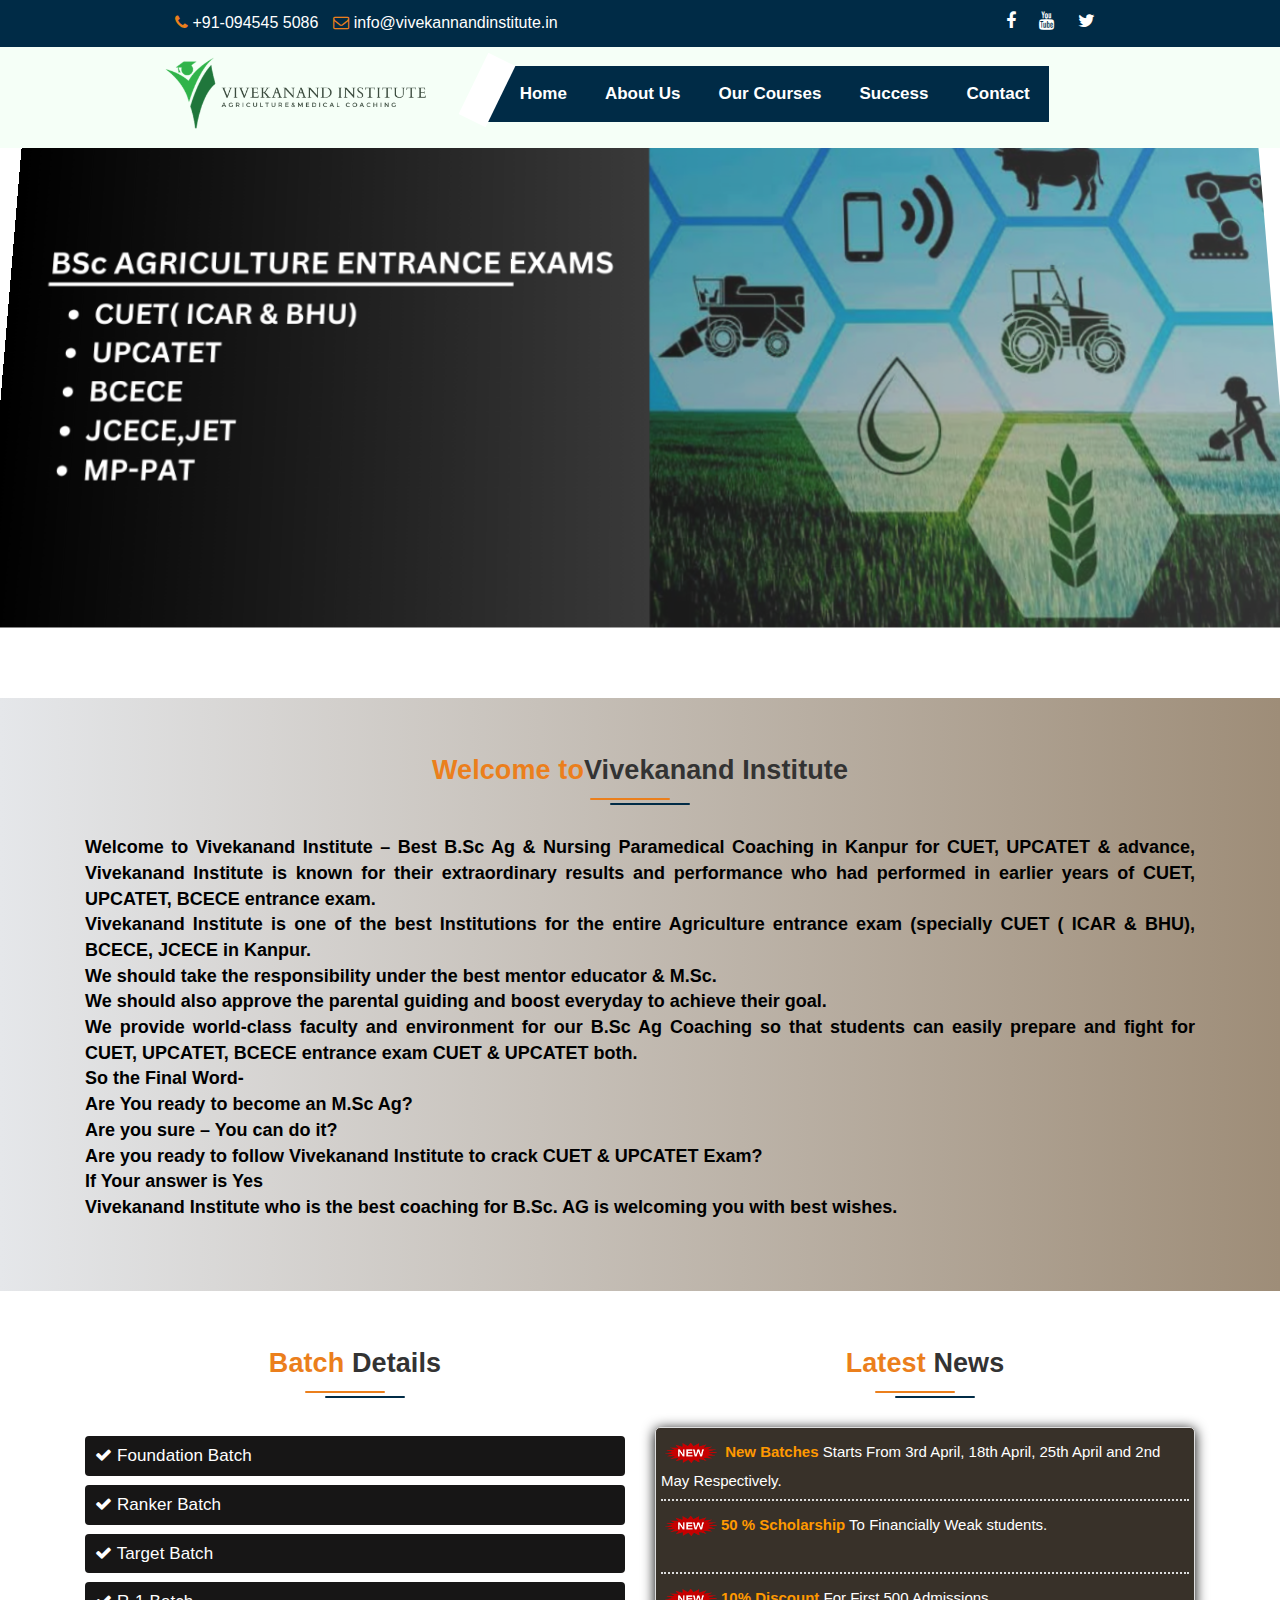
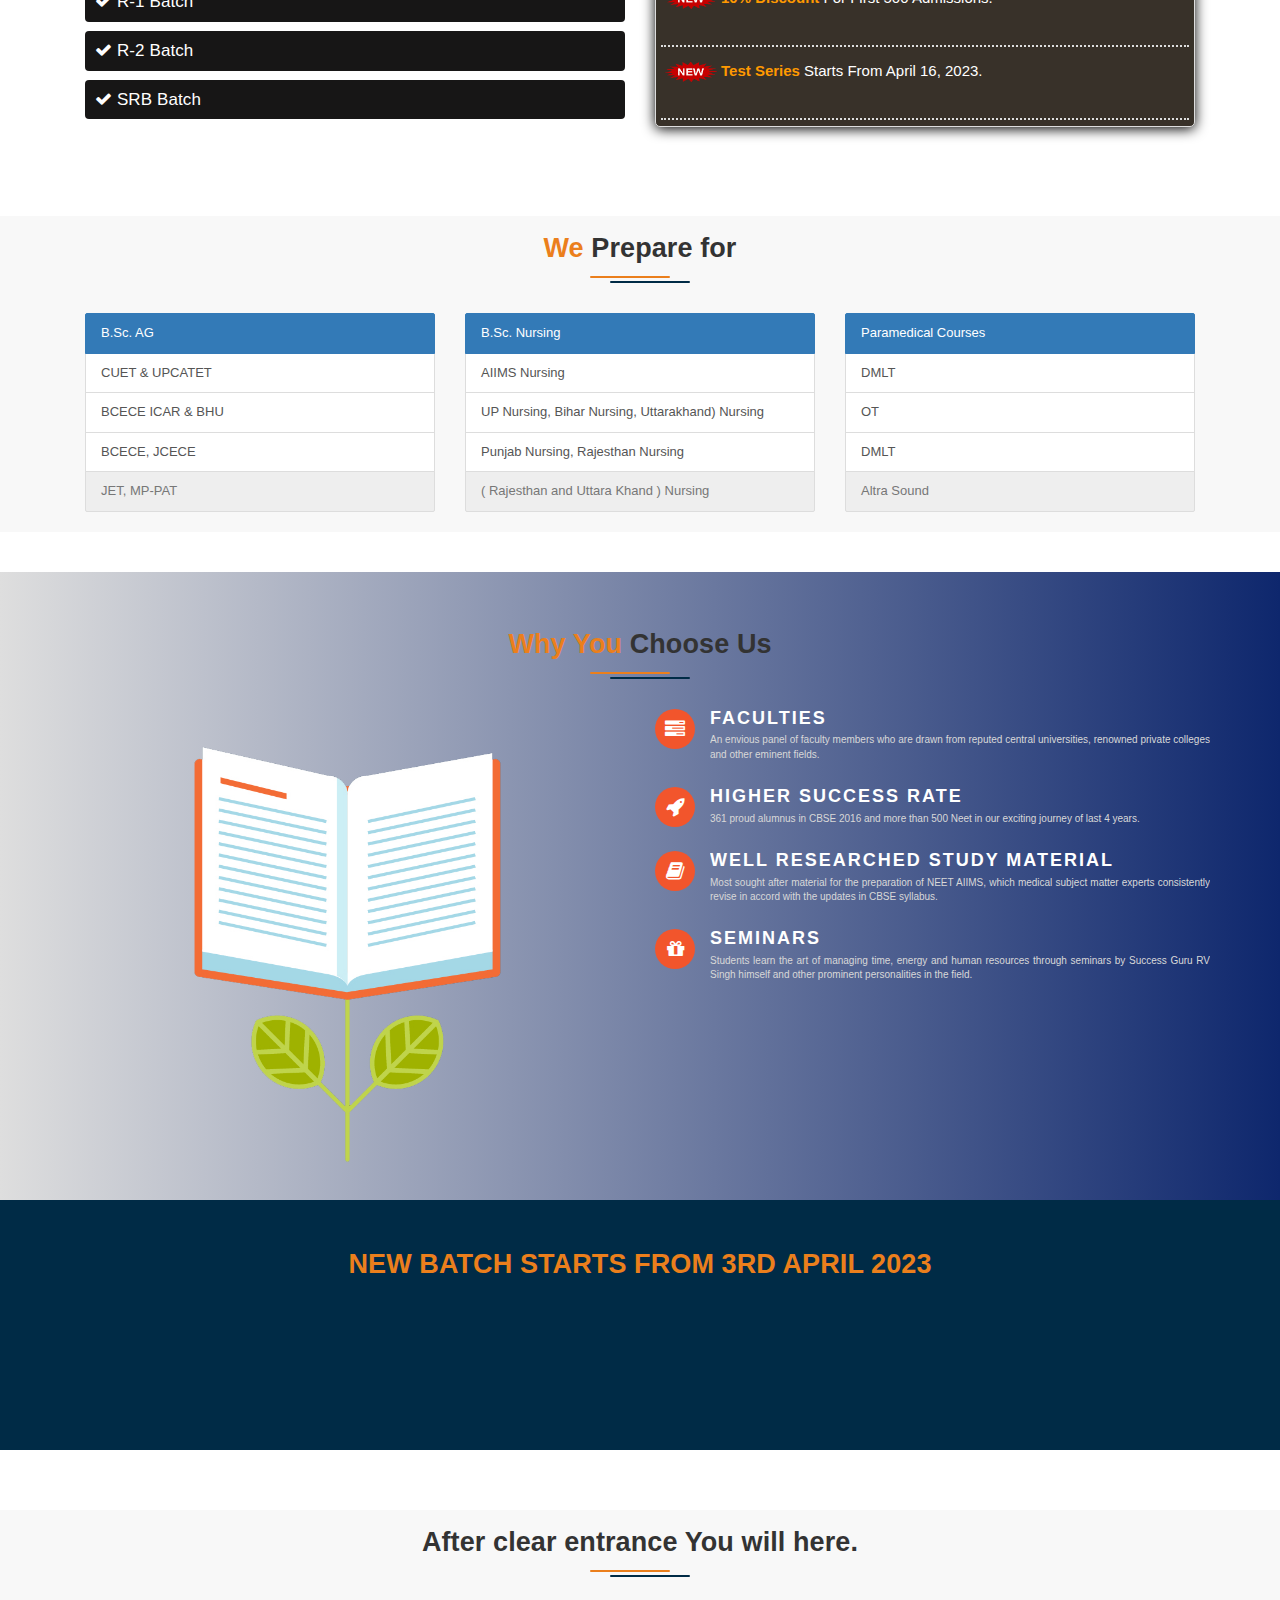
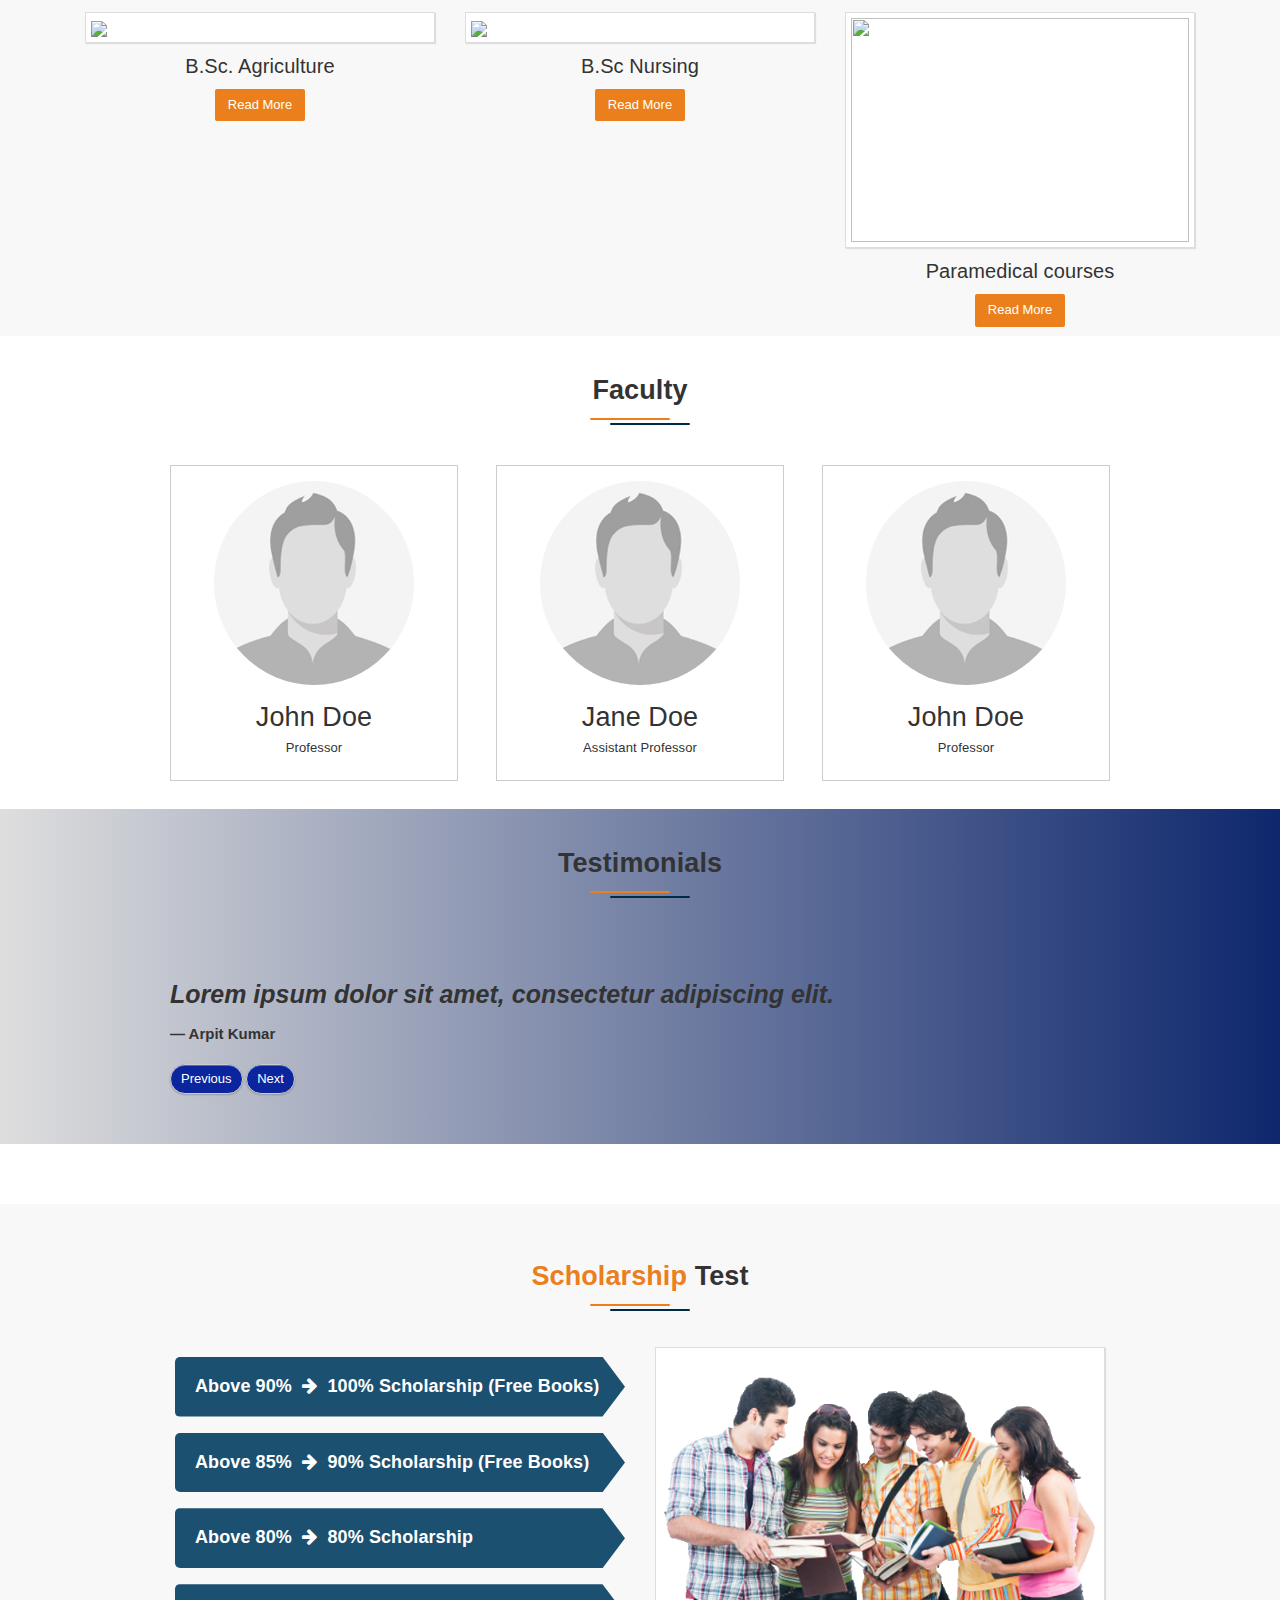
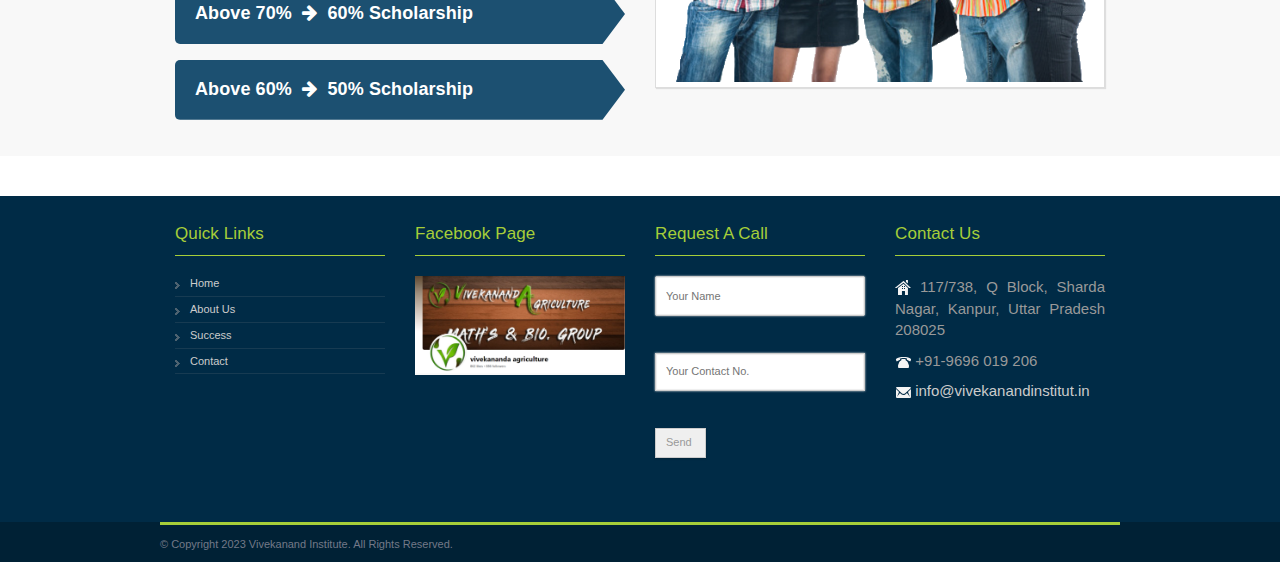
==== commit dffbd4ce: "some fxes" ====
--- a/index.html
+++ b/index.html
@@ -150,12 +150,8 @@
                   </div><!-- .responsive-menu -->
                </ul>
             </div>
-
-
-
-
-
-      </div>
+            </nav>
+                  </div>
       <!-- .inner -->
    </div><!-- #header -->
 
